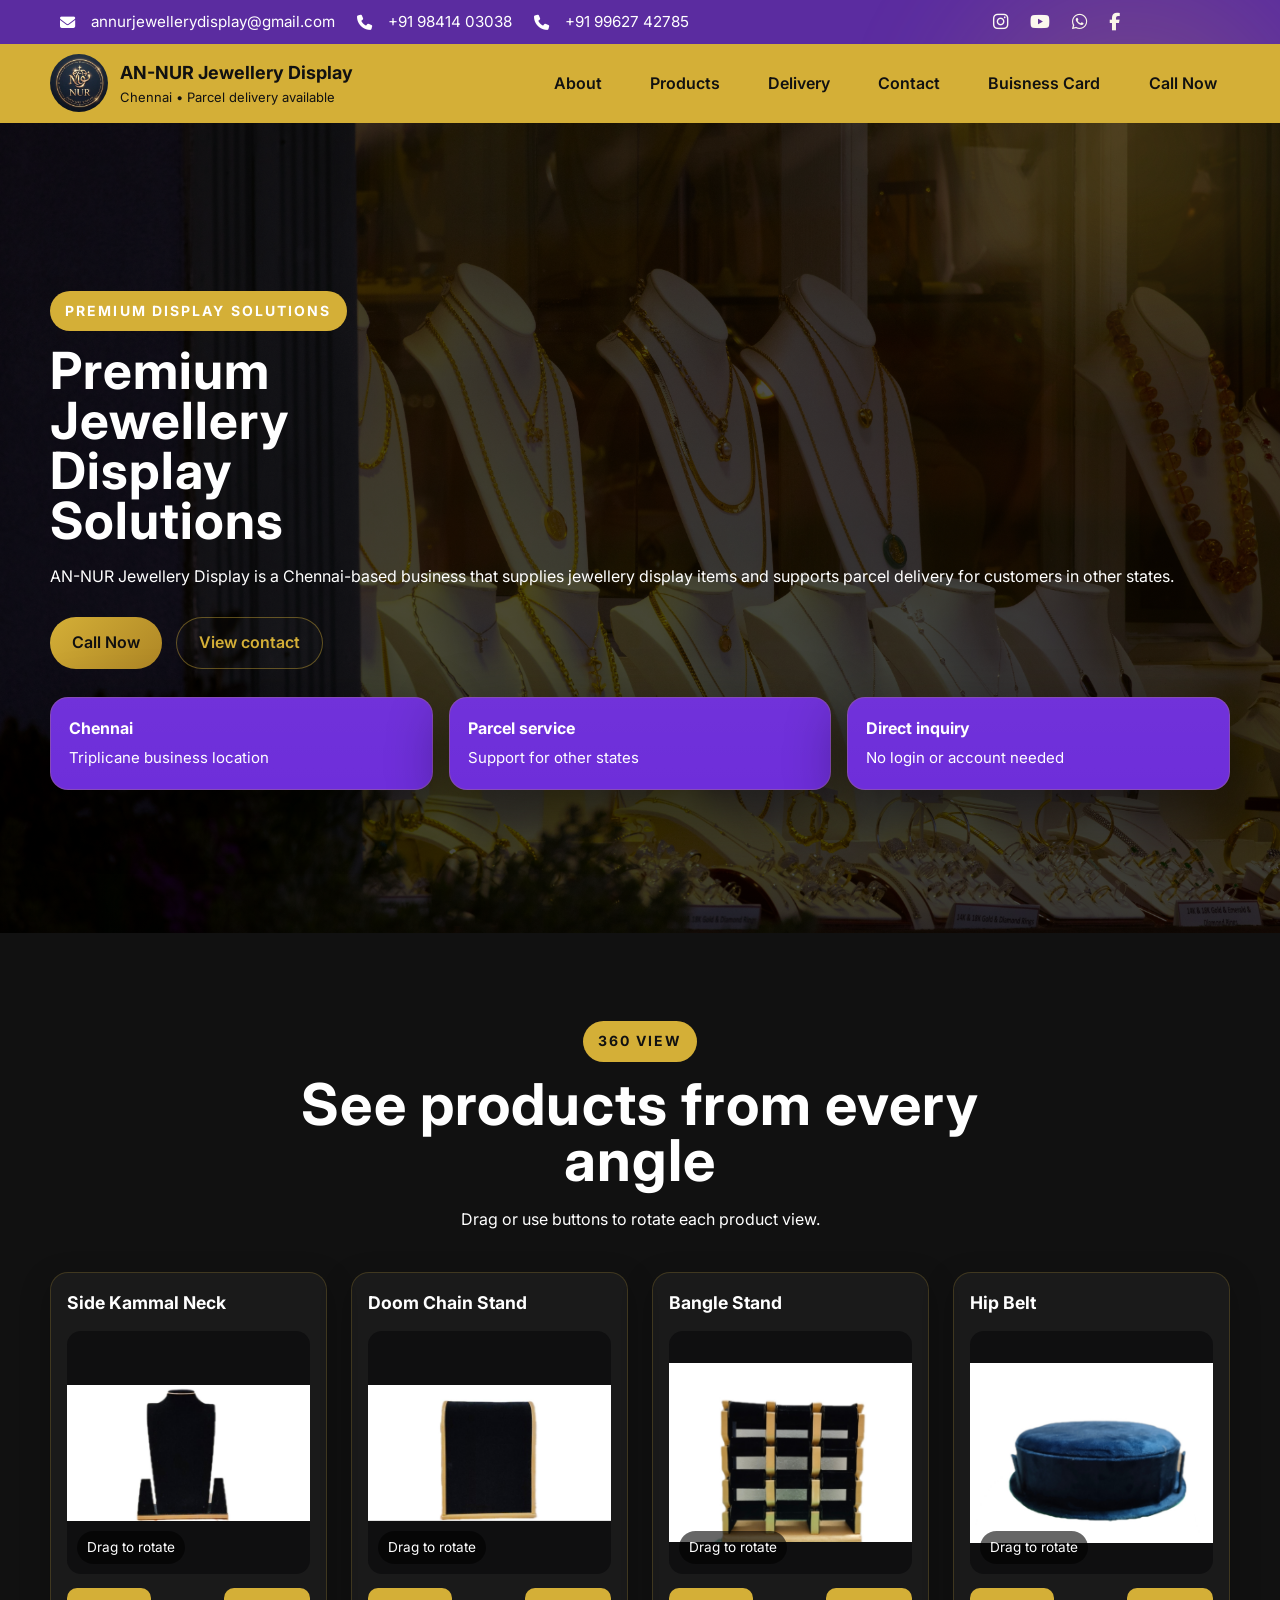
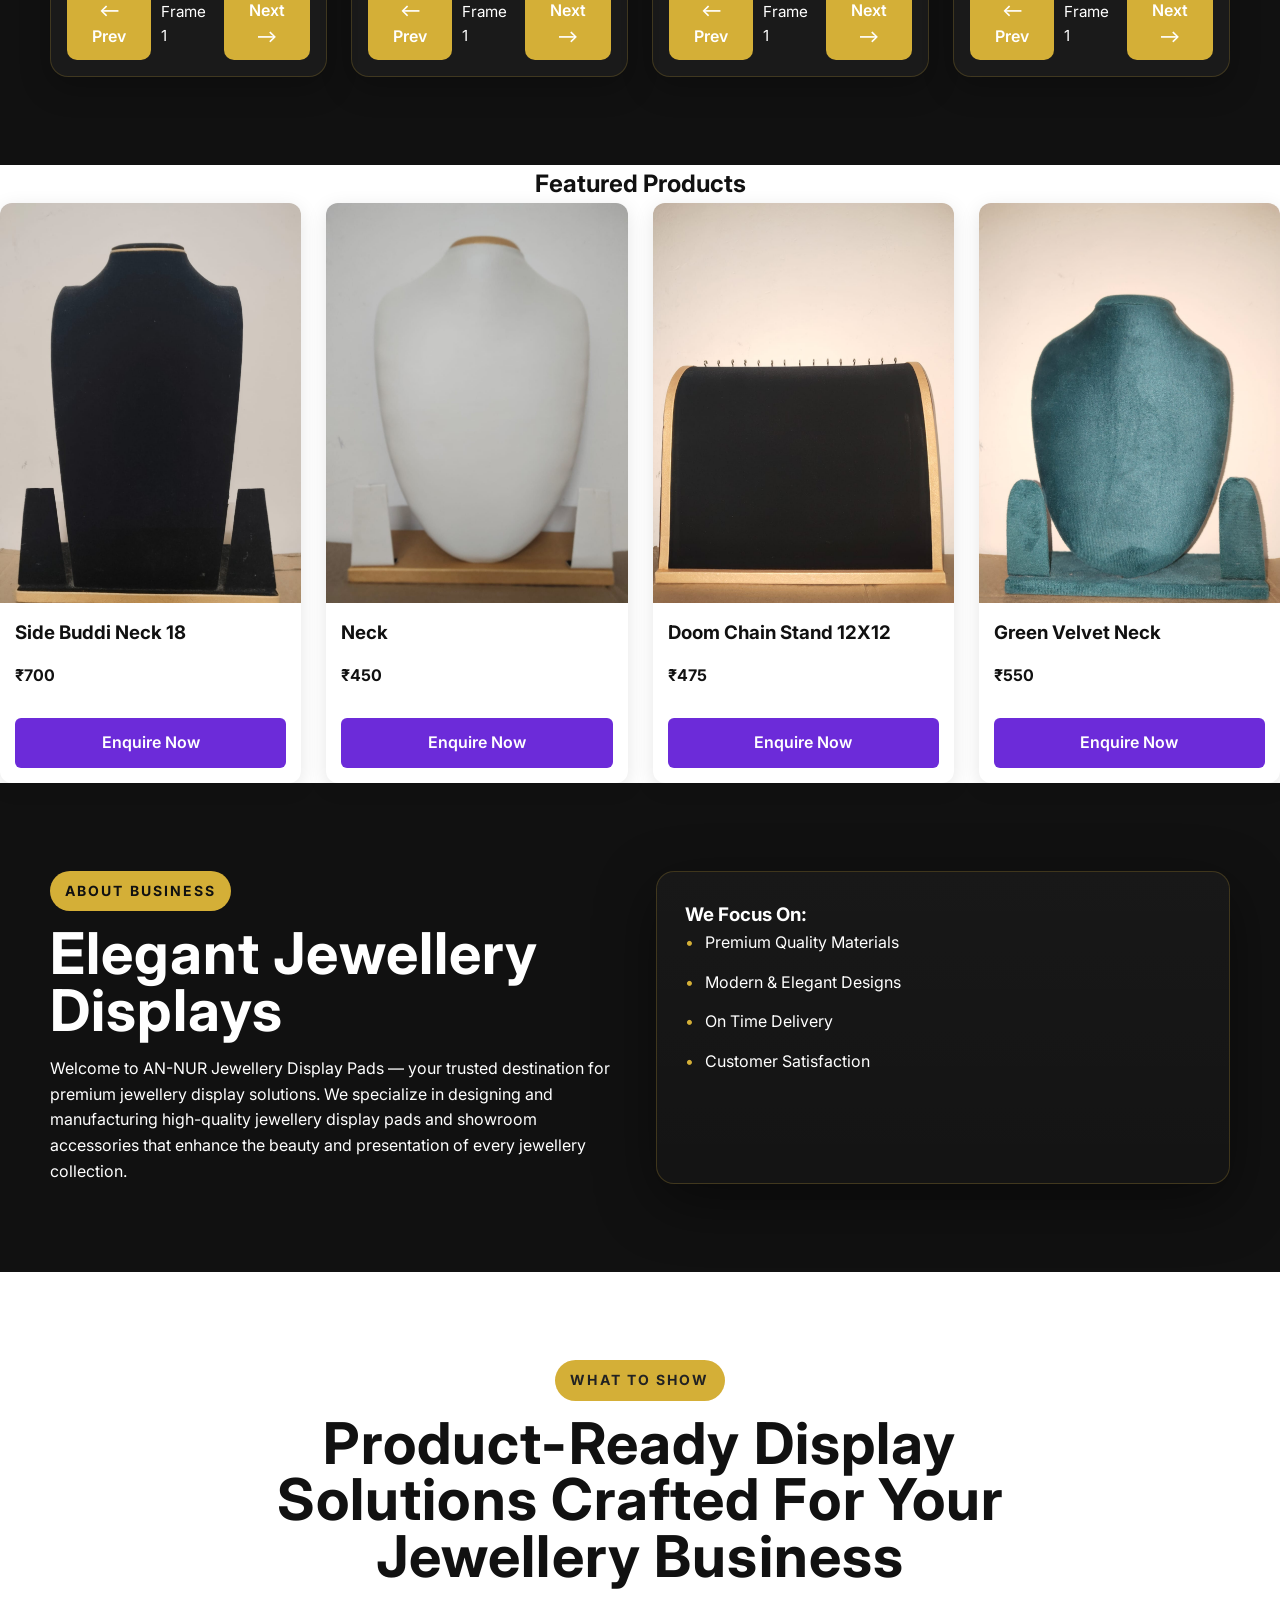
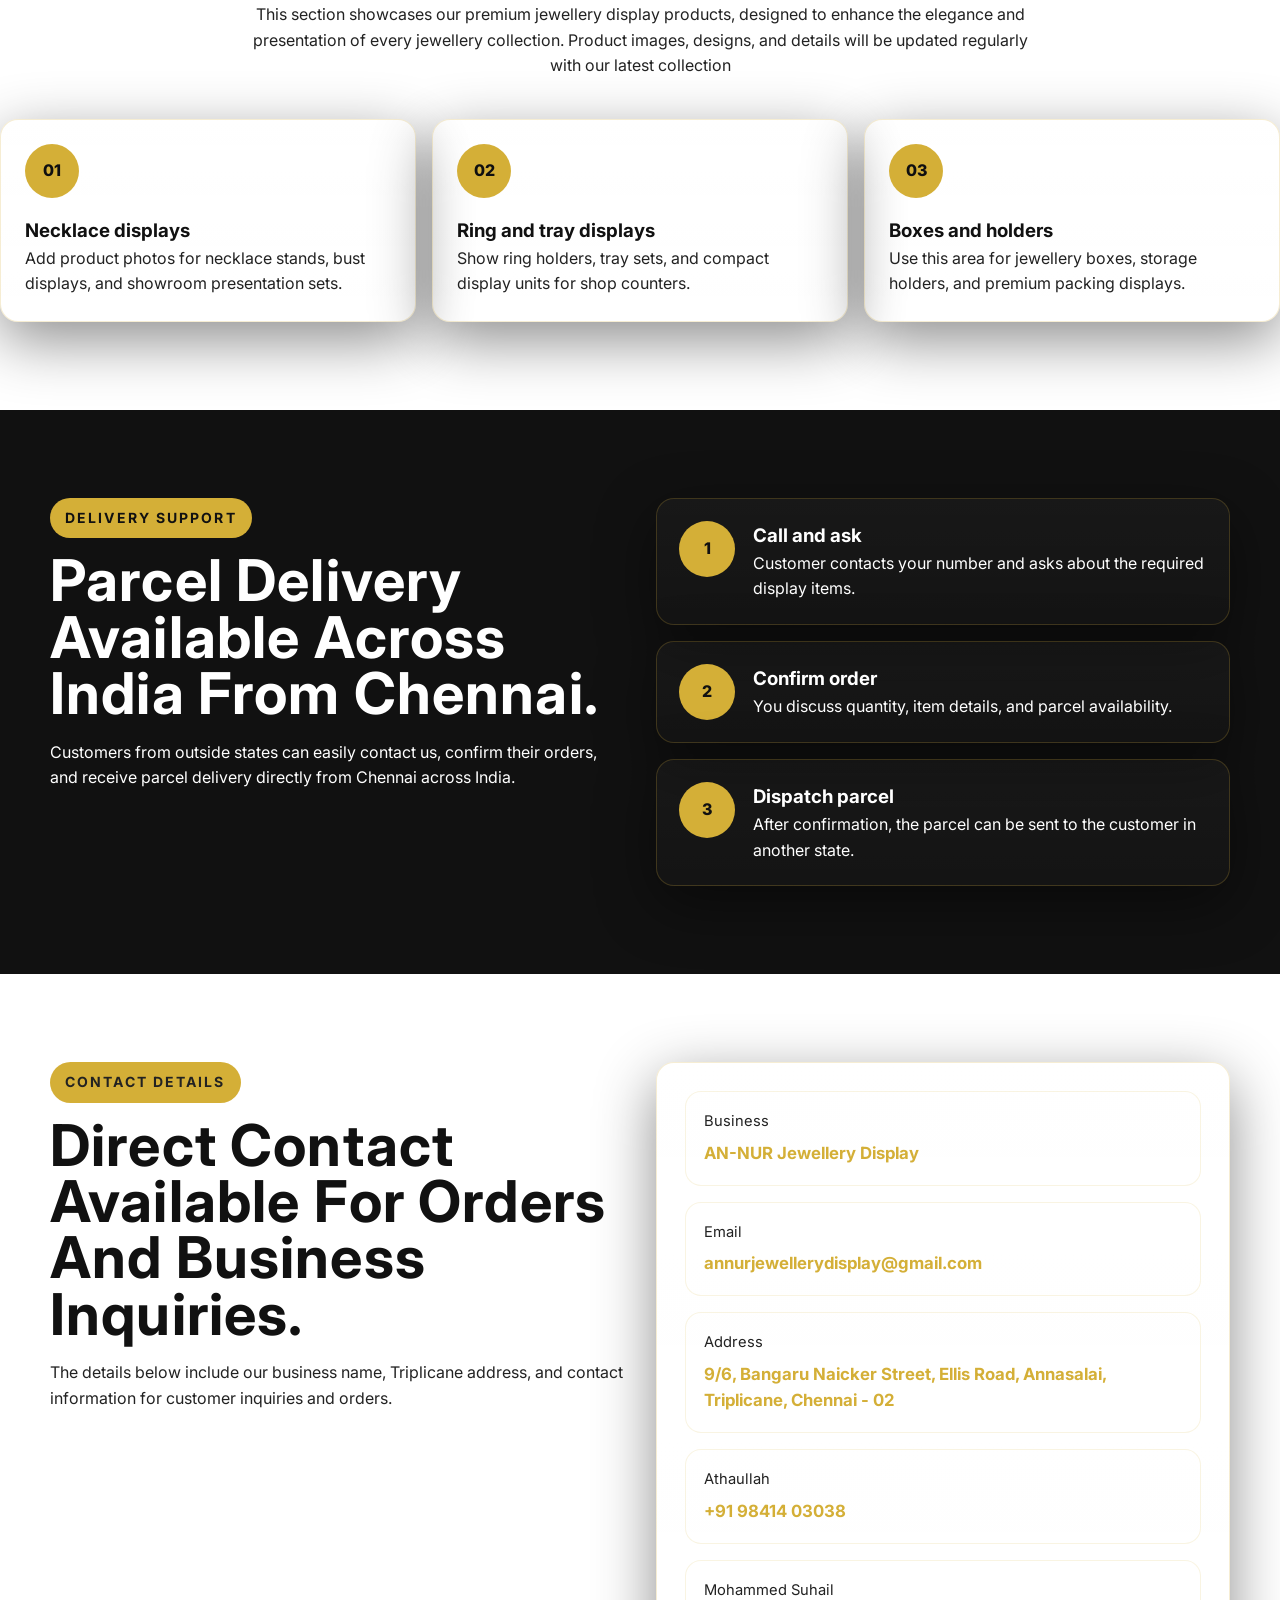
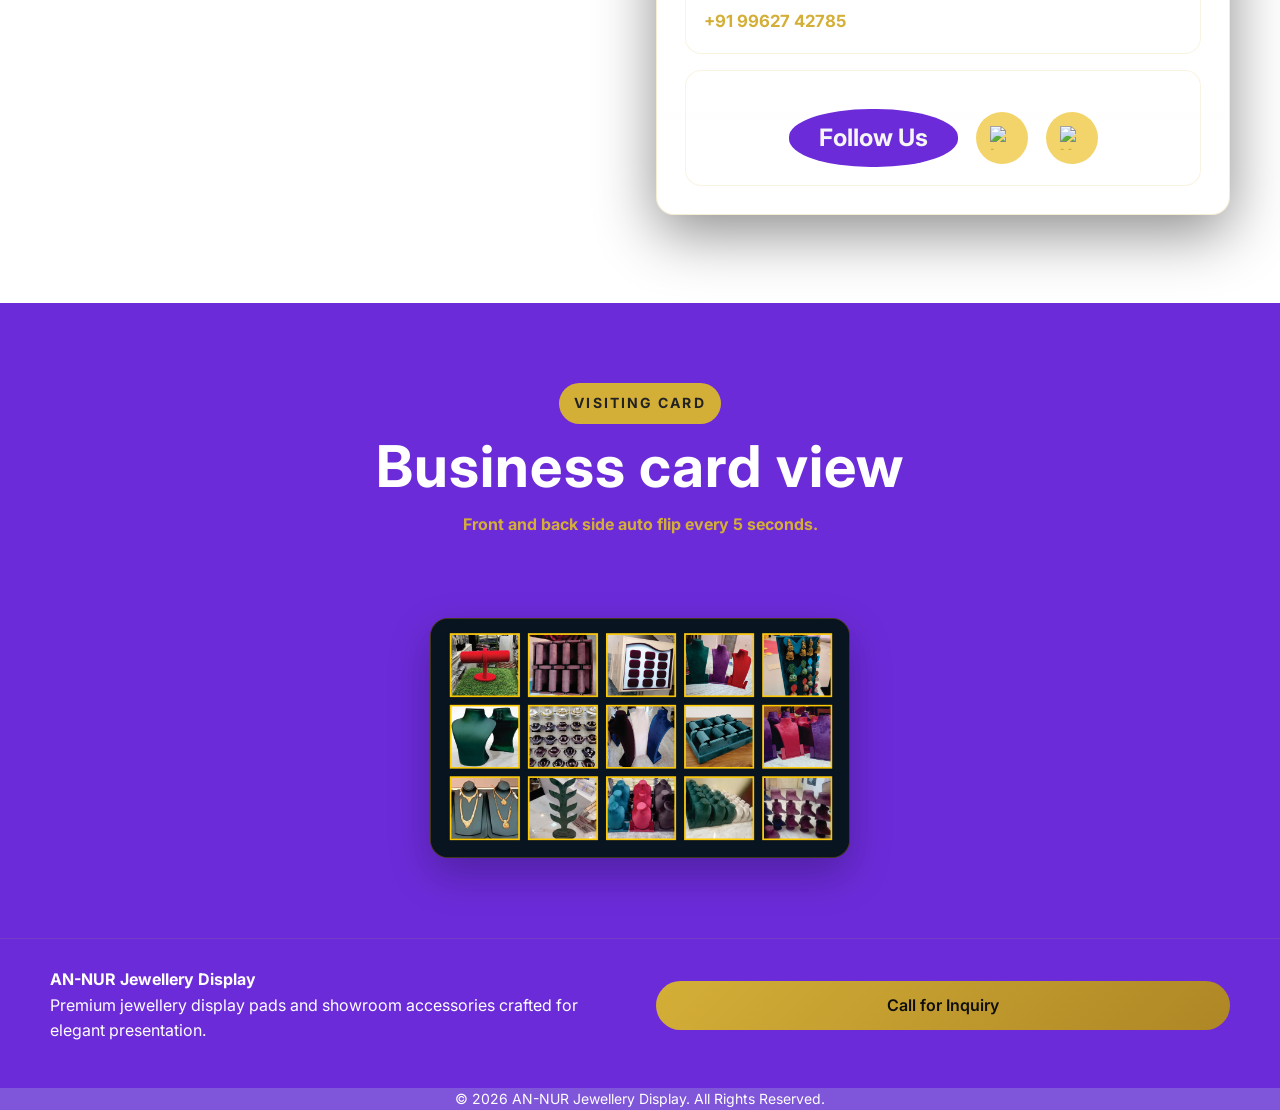
==== index.html @ 394f1a52 "Add files via upload" ====
<!DOCTYPE html>
<html lang="en">
<head>
  <meta charset="UTF-8" />
  <meta name="viewport" content="width=device-width, initial-scale=1.0" />
  <title>AN-NUR Jewellery Display | Black Gold Business Website</title>
  <meta name="description" content="AN-NUR Jewellery Display, Chennai. Jewellery display business with parcel delivery support for customers from other states." />
  <meta name="theme-color" content="#0c0c0d" />
  <link rel="preconnect" href="https://fonts.googleapis.com" />
  <link rel="preconnect" href="https://fonts.gstatic.com" crossorigin />
  <link href="https://fonts.googleapis.com/css2?family=Cormorant+Garamond:wght@500;600;700&family=Inter:wght@400;500;600;700&display=swap" rel="stylesheet" />
  <link rel="stylesheet" href="style.css" />


<link rel="stylesheet" href="https://cdnjs.cloudflare.com/ajax/libs/font-awesome/6.5.1/css/all.min.css">
<link rel="stylesheet" href="https://unpkg.com/aos@2.3.4/dist/aos.css" />
<link rel="icon" type="image/png" href="images/product360/logo.jpg">


  
</head>
<body>
<div class="top-bar">

  <div class="top-left">
    <a href="mailto:annurdisplay@gmail.com">
      <i class="fa-solid fa-envelope"></i>
annurjewellerydisplay@gmail.com    </a>
 <a href="tel:+919962742785">
      <i class="fa-solid fa-phone"></i>
      +91 98414 03038
    </a>
    <a href="tel:+919962742785">
      <i class="fa-solid fa-phone"></i>
      +91 99627 42785
    </a>
  </div>

  <div class="top-right">

    <a href="https://www.instagram.com/annurjewellerydisplay?igsh=dWh3NmxodzFobnhh">
      <i class="fa-brands fa-instagram"></i>
    </a>

    <a href="https://youtube.com/@an-nurjewellerydisplay?si=omHkD32kkJK77rcD">
      <i class="fa-brands fa-youtube"></i>
    </a>

    <a href="https://wa.me/919841403038?text=Hello%20AN-NUR%20Jewellery%20Display">
      <i class="fa-brands fa-whatsapp"></i>
    </a>

    <a href="#">
      <i class="fa-brands fa-facebook-f"></i>
    </a>

  </div>

</div>



  <a class="skip-link" href="#main-content">Skip to content</a>

  <header class="site-header">
    <div class="container nav-wrap">
      <a href="#home" class="brand" aria-label="AN-NUR Jewellery Display home">





        <div class="nav-brand">
  <img src="images/product360/logo.jpg" alt="NUR Jewellery Display logo" class="nav-logo">
  <div class="brand-text">
    <h1>AN-NUR Jewellery Display</h1>
    <p>Chennai • Parcel delivery available</p>
  </div>
</div>
        

      <button class="menu-toggle" id="menuToggle" aria-label="Open menu" aria-controls="navMenu" aria-expanded="false">
        <span></span>
        <span></span>
        <span></span>
      </button>

      <nav class="nav-menu" id="navMenu">
        <a href="#about">About</a>
        <a href="product.html">Products</a>
        <a href="#delivery">Delivery</a>
        <a href="#contact">Contact</a>
        <a href="#businessCard">Buisness Card</a>
        <a href="tel:+919962742785" class="nav-cta">Call Now</a>

      
      </nav>
    </div>
  </header>

  <main id="main-content">
    <section class="hero" id="home">
      <div class="container hero-grid">
        <div class="hero-copy reveal">
          <p class="eyebrow">Premium display solutions</p>
          <h1 style="color: #ffffffff;">Premium Jewellery Display Solutions</h1>
          <p class="hero-text" style="color: #ffffffff;">
            AN-NUR Jewellery Display is a Chennai-based business that supplies jewellery display items and supports parcel delivery for customers in other states.
          </p>
          <div class="hero-actions">
            <a href="tel:+919962742785" class="btn btn-primary">Call Now</a>
            <a href="#contact" class="btn btn-secondary">View contact</a>
          </div>
          <div class="hero-stats">
            <article>
              <strong>Chennai</strong>
              <span>Triplicane business location</span>
            </article>
            <article>
              <strong>Parcel service</strong>
              <span>Support for other states</span>
            </article>
            <article>
              <strong>Direct inquiry</strong>
              <span>No login or account needed</span>
            </article>
          </div>
        </div>








        

        <div class="hero-visual reveal">
          <div class="visual-frame">
            <div class="frame-top">
              <span>Display collection</span>
              <span class="gold-pill">Black Gold UI</span>
            </div>
            <div class="display-scene" aria-hidden="true">
              <div class="display display-left"></div>
              <div class="display display-center"></div>
              <div class="display display-right"></div>
            </div>
            <div class="frame-bottom">
              <span>Elegant store presentation</span>
              <span>Responsive website layout</span>
            </div>
          </div>
        </div>
      </div>
    </section>







    <section class="section dark-panel" id="viewer360">
  <div class="container">
    <div class="section-heading reveal centered">
      <p class="eyebrow">360 View</p>
      <h2>See products from every angle</h2>
      <p>Drag or use buttons to rotate each product view.</p>
    </div>

    <div class="viewer-grid">

      <div class="viewer-card" data-folder="product1" data-total="7">
        <h3>Side Kammal Neck</h3>
        <div class="viewer-stage">
          <img class="viewer-image" src="images/product360/product1/1.jpg" alt="360 view product 1" draggable="false">
          <div class="viewer-overlay">Drag to rotate</div>
        </div>
        <div class="viewer-controls">
          <button class="viewer-btn prev-btn" type="button">⟵ Prev</button>
          <span class="frame-label">Frame 1</span>
          <button class="viewer-btn next-btn" type="button">Next ⟶</button>
        </div>
      </div>

      <div class="viewer-card" data-folder="product2" data-total="7">
        <h3>Doom Chain Stand</h3>
        <div class="viewer-stage">
          <img class="viewer-image" src="images/product360/product2/1.jpg" alt="360 view product 2" draggable="false">
          <div class="viewer-overlay">Drag to rotate</div>
        </div>
        <div class="viewer-controls">
          <button class="viewer-btn prev-btn" type="button">⟵ Prev</button>
          <span class="frame-label">Frame 1</span>
          <button class="viewer-btn next-btn" type="button">Next ⟶</button>
        </div>
      </div>

      <div class="viewer-card" data-folder="product3" data-total="7">
        <h3>Bangle Stand</h3>
        <div class="viewer-stage">
          <img class="viewer-image" src="images/product360/product3/1.jpg" alt="360 view product 3" draggable="false">
          <div class="viewer-overlay">Drag to rotate</div>
        </div>
        <div class="viewer-controls">
          <button class="viewer-btn prev-btn" type="button">⟵ Prev</button>
          <span class="frame-label">Frame 1</span>
          <button class="viewer-btn next-btn" type="button">Next ⟶</button>
        </div>
      </div>

      <div class="viewer-card" data-folder="product4" data-total="7">
        <h3>Hip Belt</h3>
        <div class="viewer-stage">
          <img class="viewer-image" src="images/product360/product4/1.jpg" alt="360 view product 4" draggable="false">
          <div class="viewer-overlay">Drag to rotate</div>
        </div>
        <div class="viewer-controls">
          <button class="viewer-btn prev-btn" type="button">⟵ Prev</button>
          <span class="frame-label">Frame 1</span>
          <button class="viewer-btn next-btn" type="button">Next ⟶</button>
        </div>
      </div>

      



    </div>
  </div>
</section>



      
    </div>
  </div>
</section>










  <!-- Products -->
  <section class="products" id="products">
    <h1>Featured Products</h1>

    <div class="product-grid">

      <div class="product-card">
        <img src="images/product360/10.jpeg" alt="">
        <h3>Side Buddi Neck 18</h3>
       <p>₹700</p>
        <button onclick="enquire('Round Base Neck')">Enquire Now</button>
 


      </div>

      <div class="product-card">
        <img src="images/product360/11.jpeg" alt="">
        <h3>Neck</h3>
        <p>₹450</p>
        <button onclick="enquire('Neck')">Enquire Now</button>
      </div>

      <div class="product-card">
        <img src="images/product360/12.jpeg" alt="">
        <h3>Doom Chain Stand 12X12</h3>
        <p>₹475</p>
        <button onclick="enquire('Chain Stand')">Enquire Now</button>
      </div>

      <div class="product-card">
        <img src="images/product360/8.jpeg" alt="">
        <h3>Green Velvet Neck</h3>
        <p>₹550</p>
        <button onclick="enquire('Green Velvet Neck')">Enquire Now</button>
      </div>

    </div>
  </section>













    <section class="section dark-panel" id="about">
      <div class="container two-column">
        <div class="section-heading reveal">
          <p class="eyebrow" style="color: whitesmoke;">About business</p>
          <h2>Elegant Jewellery Displays</h2>
          <p style="color: whitesmoke;">
           Welcome to AN-NUR Jewellery Display Pads — your trusted destination for premium jewellery display solutions. We specialize in designing and manufacturing high-quality jewellery display pads and showroom accessories that enhance the beauty and presentation of every jewellery collection.
          </p>
        </div>
        <div class="info-card reveal">
          <h3>We Focus On:</h3>
          <ul class="feature-list">
            <li>Premium Quality Materials</li>
            <li>Modern & Elegant Designs</li>
            <li>On Time Delivery</li>
            <li>Customer Satisfaction</li>
          </ul>
        </div>
      </div>
    </section>

    <section class="section" id="products"  data-aos="fade-up" data-aos-delay="100"  data-aos="zoom-in>
      <div class="container">
        <div class="section-heading centered reveal">
          <p class="eyebrow">What to show</p>
          <h2>Product-Ready Display Solutions Crafted For Your Jewellery Business</h2>
          <p>
            This section showcases our premium jewellery display products, designed to enhance the elegance and presentation of every jewellery collection. Product images, designs, and details will be updated regularly with our latest collection
          </p>
        </div>

        <div class="card-grid">
          <article class="feature-card reveal">
            <div class="card-icon">01</div>
            <h3>Necklace displays</h3>
            <p>Add product photos for necklace stands, bust displays, and showroom presentation sets.</p>
          </article>
          <article class="feature-card reveal">
            <div class="card-icon">02</div>
            <h3>Ring and tray displays</h3>
            <p>Show ring holders, tray sets, and compact display units for shop counters.</p>
          </article>
          <article class="feature-card reveal">
            <div class="card-icon">03</div>
            <h3>Boxes and holders</h3>
            <p>Use this area for jewellery boxes, storage holders, and premium packing displays.</p>
          </article>
        </div>
      </div>
    </section>

    <section class="section dark-panel" id="delivery">
      <div class="container two-column delivery-layout">
        <div class="section-heading reveal">
          <p class="eyebrow">Delivery support</p>
          <h2>Parcel Delivery Available Across India From Chennai.</h2>
          <p>
            Customers from outside states can easily contact us, confirm their orders, and receive parcel delivery directly from Chennai across India.
          </p>
        </div>

        <div class="steps reveal">
          <article class="step-card">
            <span>1</span>
            <div>
              <h3>Call and ask</h3>
              <p>Customer contacts your number and asks about the required display items.</p>
            </div>
          </article>
          <article class="step-card">
            <span>2</span>
            <div>
              <h3>Confirm order</h3>
              <p>You discuss quantity, item details, and parcel availability.</p>
            </div>
          </article>
          <article class="step-card">
            <span>3</span>
            <div>
              <h3>Dispatch parcel</h3>
              <p>After confirmation, the parcel can be sent to the customer in another state.</p>
            </div>
          </article>
        </div>
      </div>
    </section>

    <section class="section" id="contact">
      <div class="container contact-grid">
        <div class="section-heading reveal">
          <p class="eyebrow">Contact details</p>
          <h2>Direct Contact Available For Orders And Business Inquiries.</h2>
          <p>
            The details below include our business name, Triplicane address, and contact information for customer inquiries and orders.
          </p>
        </div>

        <div class="contact-panel reveal">
          <div class="contact-item">
            <span>Business</span>
            <strong>AN-NUR Jewellery Display</strong>
          </div>

          <div class="contact-item">
            <span>Email</span>
            <strong>annurjewellerydisplay@gmail.com</strong>
          </div>

          <div class="contact-item">
            <span>Address</span>
            <strong>9/6, Bangaru Naicker Street, Ellis Road, Annasalai, Triplicane, Chennai - 02</strong>
          </div>
            <div class="contact-item">
            <span>Athaullah</span>
            <a href="tel:+919841403038">+91 98414 03038</a>
          </div>
          <div class="contact-item">
            <span>Mohammed Suhail</span>
            <a href="tel:+919962742785">+91 99627 42785</a>
          </div>
         <div class="contact-item">
          <div class="social-links">
            <h2 >Follow Us</h2>

  <a href="https://www.instagram.com/annurjewellerydisplay?igsh=dWh3NmxodzFobnhh" target="_blank" rel="noopener noreferrer" aria-label="Instagram">
    <img src="https://cdn.simpleicons.org/instagram" alt="Instagram logo">
  </a>

  <a href="https://youtube.com/@an-nurjewellerydisplay?si=omHkD32kkJK77rcD" target="_blank" rel="noopener noreferrer" aria-label="YouTube">
    <img src="https://cdn.simpleicons.org/youtube" alt="YouTube logo">
  </a>
</div>
</div>
        
        </div>






       
      </div>
    </section>


<section class="visiting-card-section">
  <div class="container">
    <div class="section-heading centered">
      <p class="eyebrow">Visiting Card</p>
      <h2>Business card view</h2>
      <p style="color: #d4af37; font-weight: bold;">Front and back side auto flip every 5 seconds.</p>
    </div>

    <div class="card-flip-wrap">
      <div class="business-card" id="businessCard">
        <div class="card-face card-front">
          <img src="images/visting-card/front.jpg" alt="Visiting card front">
        </div>
        <div class="card-face card-back">
          <img src="images/visting-card/back.jpg" alt="Visiting card back">
        </div>
      </div>
    </div>
  </div>
</section>














<style>
  .category-grid,
.product-grid {
  display: grid;
  grid-template-columns: repeat(auto-fit, minmax(250px, 1fr));
  gap: 25px;
}

.card,
.product-card {
  background: white;
  border-radius: 12px;
  overflow: hidden;
  box-shadow: 0 5px 20px rgba(0,0,0,0.1);
  transition: 0.3s;
}

.card:hover,
.product-card:hover {
  transform: translateY(-5px);
}

.card img,
.product-card img {
  width: 100%;
  height: 400px;
  object-fit: cover;
}

.card h3,
.product-card h3 {
  padding: 15px;
  color: #111111;
}

.product-card p {
  padding: 0 15px 15px;
  color: #111111;
  font-weight: bolder;
}

.product-card button {
  margin: 15px;
  padding: 12px;
  width: calc(100% - 30px);
  border: none;
  background: #6C2BD9;
  font-weight: 600;
  border-radius: 6px;
  cursor: pointer;
  color: #ffffff;
}

.about {
  display: grid;
  grid-template-columns: 1fr 1fr;
  gap: 50px;
  align-items: center;
}

.about img {
  width: 100%;
  border-radius: 12px;
}

.about-content p {
  margin: 20px 0;
  line-height: 1.8;
}

.features {
  background: #111;
  color: white;
  display: grid;
  grid-template-columns: repeat(auto-fit, minmax(220px, 1fr));
  gap: 20px;
}

.feature-box {
  text-align: center;
  padding: 30px;
}

.feature-box h3 {
  color: gold;
  margin-bottom: 15px;
}
</style>















  </main>

  <footer class="site-footer">
    <div class="container footer-wrap">
      <div class="text">
        <strong>AN-NUR Jewellery Display</strong>
        <p>  Premium jewellery display pads and showroom accessories
        crafted for elegant presentation.</p>
      </div>
      <a href="tel:+919962742785" class="btn btn-primary">Call for Inquiry</a>
    </div>
  </footer>



  



    <div class="footer-bottom">
    <p>© 2026 AN-NUR Jewellery Display. All Rights Reserved.</p>
  </div>


  


  <script>
  function enquire(productName) {
    const phoneNumber = "9841403038"; // Replace with your WhatsApp number

    const message =
      `Hello AN-NUR Jewellery Display, I want to enquire about ${productName}`;

    const whatsappURL =
      `https://wa.me/${phoneNumber}?text=${encodeURIComponent(message)}`;

    window.open(whatsappURL, "_blank");
  }
</script>


  

  <script src="script.js"></script>

  
<script src="https://unpkg.com/aos@2.3.4/dist/aos.js"></script>
<script>
  AOS.init({
    duration: 1000,
    once: true
  });
</script>
</body>
</html>
---- style.css ----
:root {
 
  --bg: #ffffff;
  --bg-soft: #f8f8f8;
  --panel: #111111;
  --panel-2: #1a1a1a;
  --gold: #d4af37;
  --gold-soft: #d4af37;
  --text: #111111;
  --muted: #222222;
  --border: rgba(212, 175, 55, 0.22);
  --border-strong: rgba(212, 175, 55, 0.42);
  --shadow: 0 18px 60px rgba(0, 0, 0, 0.45);
  --radius-sm: 12px;
  --radius-md: 18px;
  --radius-lg: 28px;
  --container: 1180px;
  --transition: 0.3s ease;
}

* {
  box-sizing: border-box;
  margin: 0;
  padding: 0;
}

html {
  scroll-behavior: smooth;
}

body {
  background: var(--bg);
  color: var(--text);
  font-family: 'Inter', sans-serif;
  line-height: 1.6;
}

.product-card {
  transition: 0.4s ease;
}

.product-card:hover {
  transform: translateY(-8px);
}

.top-bar {
  background: #5b2ca0;
  color: white;

  padding: 12px 20px;

  display: flex;
  justify-content: space-between;
  align-items: center;
  gap: 20px;

  flex-wrap: wrap;
}

.top-left,
.top-right {
  display: flex;
  align-items: center;
  gap: 18px;

  flex-wrap: wrap;
}

.top-left a,
.top-right a {
  color: white;
  text-decoration: none;

  display: flex;
  align-items: center;
  gap: 8px;

  font-size: 0.95rem;
}

.top-right i {
  font-size: 1.1rem;
}

/* MOBILE */
@media (max-width: 768px) {

  .top-bar {
    flex-direction: column;
    align-items: center;
    text-align: center;

    padding: 14px 16px;
  }

  .top-left,
  .top-right {
    justify-content: center;
  }

  .top-left a {
    font-size: 0.9rem;
  }

}





.top-bar {
  background: #5b2ca0;
  color: white;

  display: flex;
  justify-content: space-between;
  align-items: center;

  padding: 10px 60px;

  font-family: 'Inter', sans-serif;
}

.top-left,
.top-right {
  display: flex;
  align-items: center;
  gap: 22px;
  margin-right: 100px;
}

.top-bar a {
  color: white;
  text-decoration: none;

  transition: 0.3s ease;
}

.top-bar a:hover {
  color: #d4af37;
}

.top-right i {
  font-size: 1.1rem;
}

.top-left i {
  margin-right: 8px;
}

.menu-toggle {
  width: 52px;
  height: 52px;

  border: none;
  border-radius: 14px;

  background: #111111;
  color: #d4af37;

  display: flex;
  align-items: center;
  justify-content: center;

  cursor: pointer;

  transition: 0.3s ease;
}

.menu-toggle i {
  font-size: 1.4rem;
}

.menu-toggle:hover {
  background: #1d1d1d;
  transform: scale(1.05);
}



@media (max-width: 768px) {

  .nav-wrap {
    display: flex;
    justify-content: space-between;
    align-items: center;
  }

  .nav-links {
    display: none;
  }

  .menu-toggle {
    display: flex;
  }
}







.hero-visual {
  display: none !important;
}

.hero-grid {
  grid-template-columns: 1fr !important;
}

.hero {
  height: 90vh;
  background: linear-gradient(rgba(0,0,0,0.7), rgba(0,0,0,0.7)),
  url('images/product360/xiangkun-zhu-G-8xZTir9jA-unsplash.jpg');
  background-size: cover;
  background-position: center;
  display: flex;
  align-items: center;
  padding: 88px 0  64px;
}


.hero-copy reveal h1 {
  color: #ffffff;
}




/* Optional luxury glow */
.hero::before {
  content: "";
  position: absolute;
  top: -100px;
  right: -100px;
  width: 500px;
  height: 500px;

  background: radial-gradient(
    circle,
    rgba(212, 175, 55, 0.25),
    transparent 70%
  );

  filter: blur(40px);
  pointer-events: none;
}




.nav-brand {
  display: flex;
  align-items: center;
  gap: 12px;
}

.nav-logo {
  width: 58px;
  height: 58px;
  object-fit: cover;
  border-radius: 50%;
}

.brand-text h1 {
  font-size: 18px;
  margin: 0;
}

.brand-text p {
  font-size: 13px;
  margin: 0;
}




.visiting-card-section {
  padding: 80px 0;
  background: #6C2BD9;
}

.visiting-card-section .container {
  display: flex;
  flex-direction: column;
  align-items: center;
  justify-content: center;
}

.visiting-card-section .section-heading {
  text-align: center;
  margin-inline: auto;
  width: 100%;
}

.card-flip-wrap {
  width: min(100%, 500px);
  margin: 40px auto 0;
  display: flex;
  justify-content: center;
  align-items: center;
  perspective: 1400px;
}

.business-card {
  position: relative;
  width: 420px;
  max-width: 100%;
  margin: 0 auto;
  aspect-ratio: 1.75 / 1;
  transform-style: preserve-3d;
  transition: transform 1s ease-in-out;
}

.business-card.is-flipped {
  transform: rotateY(180deg);
}

.card-face {
  position: absolute;
  inset: 0;
  border-radius: 18px;
  overflow: hidden;
  backface-visibility: hidden;
  -webkit-backface-visibility: hidden;
  box-shadow: 0 16px 40px rgba(0, 0, 0, 0.25);
  border: 1px solid rgba(212, 175, 55, 0.25);
  background: #111;
}

.card-face img {
  width: 100%;
  height: 100%;
  object-fit: cover;
  display: block;
}

.card-back {
  transform: rotateY(180deg);
}











/* FIX TEXT VISIBILITY */

.dark-panel * {
  color: white !important;
}

.dark-panel .eyebrow,
.dark-panel .card-icon,
.dark-panel .step-card span {
  color: #111 !important;
}

.nav-menu a {
  color: #000 !important;
}

.nav-menu a:hover {
  color: #111111 !important;
}


a {
  color: inherit;
  text-decoration: none;
}

img,
svg {
  display: block;
  max-width: 100%;
}

button {
  font: inherit;
  background: none;
  border: none;
  cursor: pointer;
}

.skip-link {
  position: absolute;
  top: -48px;
  left: 16px;
  background: var(--gold);
  color: #111;
  padding: 10px 14px;
  border-radius: 10px;
  z-index: 999;
}

.skip-link:focus {
  top: 16px;
}

.container {
  width: min(calc(100% - 32px), var(--container));
  margin-inline: auto;
}

.site-header {
  position: sticky;
  top: 0;
  z-index: 100;
  backdrop-filter: blur(14px);
  background : #d4af37;
  border-bottom: 1px solid rgba(212, 175, 55, 0.12);
}

.nav-wrap {
  min-height: 78px;
  display: flex;
  align-items: center;
  justify-content: space-between;
  gap: 20px;
}

.brand {
  display: flex;
  align-items: center;
  gap: 14px;
  min-width: 0;
}

.brand-icon {
  width: 52px;
  height: 52px;
  border-radius: 16px;
  display: grid;
  place-items: center;
  background:#ffffff !important;
  color: #111111;
  border: 1px solid rgba(0, 0, 0, 0.2) !important;
  box-shadow: var(--shadow);
}

.brand-copy strong {
  display: block;
  font-size: 0.98rem;
  color: #111111;
}

.brand-copy small {
  display: block;
  color: #111111;
  font-size: 0.82rem;
}

.nav-menu {
  display: flex;
  align-items: center;
  gap: 24px;
}

.nav-menu a {
  color: #111111 !important;
  font-weight: 600;
  transition: 0.3 ease;
}

.nav-menu a:hover,
.nav-menu a.active {
 color: #111111 !important;
 opacity: 0.7;
}

.nav-cta {
  padding: 11px 18px;
  border-radius: 999px;
  border: 1px solid  #111111 !important;
  color: #111111 !important;
  border-color: #d4af37 !important;
}

.menu-toggle {
  display: none;
  width: 46px;
  height: 46px;
  align-items: center;
  justify-content: center;
  flex-direction: column;
  gap: 5px;
  border-radius: 10px;
  background: #111111;
  cursor: pointer;
}

.menu-toggle span {
  width: 22px;
  height: 2px;
  background: #d4af37;
  border-radius: 999px;
}
.nav-menu a {
  color: #111111 !important;
  font-weight: 600;
  transition: all 0.3s ease;
  padding: 8px 12px;
  border-radius: 8px;
}

.nav-menu a:hover {
  color: #7c3aed !important;
  background: rgba(124, 58, 237, 0.10);
}

.nav-menu a.active {
  color: #7c3aed !important;
  background: rgba(124, 58, 237, 0.14);
}


@media (max-width: 980px) {
  .nav-menu a {
    width: 100%;
    color: #ffffff !important;
  }

  .nav-menu a:hover {
    color: #c4b5fd !important;
    background: rgba(124, 58, 237, 0.18);
  }
}

@media (max-width: 980px) {
  .menu-toggle {
    display: flex;
  }

  .nav-wrap {
    position: relative;
  }

  .nav-menu {
    position: absolute;
    top: 78px;
    right: 16px;
    left: 16px;
    display: none;
    flex-direction: column;
    align-items: flex-start;
    gap: 14px;
    padding: 18px;
    background: #111111;
    border: 1px solid rgba(212, 175, 55, 0.2);
    border-radius: 16px;
    z-index: 200;
  }

  .nav-menu.open {
    display: flex;
  }

  .nav-menu a {
    color: #ffffff !important;
    width: 100%;
  }

  .nav-cta {
    width: 100%;
    text-align: center;
    border: 1px solid #d4af37 !important;
    color: #d4af37 !important;
  }
}

.hero {
  padding: 88px 0 64px;
}


.hero-grid,
.two-column,
.contact-grid,
.footer-wrap {
  display: grid;
  gap: 32px;
}

.hero-grid,
.two-column,
.contact-grid,
.footer-wrap {
  grid-template-columns: repeat(2, minmax(0, 1fr));
}

.hero-copy h1,
.section-heading h2 {
  font-family: 'Cormorant Garamond',;
  line-height: 0.98;
  letter-spacing: 0.02em;
}

.hero-copy h1 {
  font-size: clamp(1.5rem, 4.0vw, 4.0rem);
  max-width: 10ch;
  margin: 14px 0 18px;
}

.hero-text,
.section-heading p,
.feature-card p,
.step-card p,
.contact-item span,
.site-footer p,
.info-card li {
  color: var(--muted);
}



.eyebrow {
  display: inline-flex;
  align-items: center;
  color: whitesmoke;
  gap: 8px;
  padding: 8px 14px;
  border: 1px solid var(--border);
  border-radius: 999px;
  color:  #ffffff;
  font-weight: bolder;
  background:#d4af37;
  font-size: 14px;
  text-transform: uppercase;
  letter-spacing: 0.15em;
}


.feature-list li{
  color: whitesmoke;
}



.hero-actions {
  display: flex;
  flex-wrap: wrap;
  gap: 14px;
  margin: 28px 0;
}

.btn {
  min-height: 48px;
  display: inline-flex;
  align-items: center;
  justify-content: center;
  padding: 12px 22px;
  border-radius: 999px;
  transition: var(--transition);
  font-weight: 600;
}

.btn-primary {
  background: linear-gradient(135deg, var(--gold), #ae8625);
  color: #0f0f10;
}

.btn-primary:hover {
  transform: translateY(-2px);
  box-shadow: 0 14px 30px rgba(212, 175, 55, 0.2);
}

.btn-secondary {
  border: 1px solid var(--border-strong);
  color: var(--gold-soft);
  background: rgba(255, 255, 255, 0.02);
}

.hero-stats,
.card-grid {
  display: grid;
  grid-template-columns: repeat(3, minmax(0, 1fr));
  gap: 16px;
}

.hero-stats article,
.feature-card,
.info-card,
.step-card,
.contact-panel {
  background: linear-gradient(180deg, rgba(255,255,255,0.03), rgba(255,255,255,0.015));
  border: 1px solid var(--border);
  border-radius: var(--radius-md);
  box-shadow: var(--shadow);
}

.hero-stats article {
  padding: 18px;
  background-color: #6C2BD9;
}

.hero-stats strong {
  display: block;
  color: #ffffff;
  margin-bottom: 4px;
}

.hero-stats span {
  color: #ffffff;
  font-size: 0.94rem;
}

.hero-visual {
  display: flex;
  align-items: center;
}

.categories h1 {
    text-align: center;

}
.products h1{
    text-align: center;

    
}










.visual-frame {
  width: 100%;
  background: linear-gradient(180deg, rgba(212,175,55,0.08), rgba(255,255,255,0.02));
  border: 1px solid var(--border-strong);
  border-radius: var(--radius-lg);
  padding: 24px;
  box-shadow: var(--shadow);
}

.frame-top,
.frame-bottom {
  display: flex;
  justify-content: space-between;
  gap: 12px;
  color: var(--muted);
  font-size: 0.92rem;
}

.gold-pill {
  color: #101010;
  background: linear-gradient(135deg, var(--gold-soft), var(--gold));
  padding: 6px 12px;
  border-radius: 999px;
  font-weight: 700;
}

.display-scene {
  min-height: 420px;
  margin: 20px 0;
  display: grid;
  grid-template-columns: repeat(3, 1fr);
  gap: 18px;
  align-items: end;
  padding: 20px;
  border-radius: 22px;
  border: 1px solid rgba(212, 175, 55, 0.14);
  background:
    radial-gradient(circle at 20% 20%, rgba(212, 175, 55, 0.15), transparent 30%),
    radial-gradient(circle at 80% 10%, rgba(212, 175, 55, 0.09), transparent 24%),
    linear-gradient(180deg, #141416, #0c0c0d);
}

.display {
  position: relative;
  border-radius: 28px 28px 16px 16px;
  background: linear-gradient(180deg, #2b2b30, #070708);
  border: 1px solid rgba(212, 175, 55, 0.18);
}

.display::after {
  content: "";
  position: absolute;
  left: 14px;
  right: 14px;
  bottom: -18px;
  height: 14px;
  border-radius: 999px;
  background: linear-gradient(180deg, #c39b2a, #7f6217);
}

.display-left { height: 210px; }
.display-center { height: 300px; }
.display-right { height: 180px; }

.section {
  padding: 88px 0;
}

.dark-panel {
 background: #111111;
  color: #ffffff;
}

.section-heading h2 {
  font-size: clamp(2rem, 5vw, 3.6rem);
  margin: 14px 0 18px;
}

.centered {
  text-align: center;
  max-width: 780px;
  margin: 0 auto 40px;
}

.info-card,
.contact-panel {
  padding: 28px;
}

.info-card h3,
.feature-card h3,
.step-card h3 {
  color: #111111;
 
}

.feature-list {
  list-style: none;
  display: grid;
  gap: 14px;
}

.feature-list li {
  padding-left: 20px;
  position: relative;
}

.feature-list li::before {
  content: "•";
  position: absolute;
  left: 0;
  color: var(--gold);
}

.feature-card {
  padding: 24px;
}

.card-icon {
  width: 54px;
  height: 54px;
  border-radius: 50%;
  display: grid;
  place-items: center;
  margin-bottom: 18px;
  color: #0f0f10;
  background: linear-gradient(135deg, var(--gold-soft), var(--gold));
  font-weight: 800;
}

.delivery-layout {
  align-items: start;
}

.steps {
  display: grid;
  gap: 16px;
}

.step-card {
  display: grid;
  grid-template-columns: 56px 1fr;
  gap: 18px;
  padding: 22px;
}

.step-card span {
  width: 56px;
  height: 56px;
  border-radius: 50%;
  display: grid;
  place-items: center;
  font-weight: 800;
  color: #101010;
  background: linear-gradient(135deg, var(--gold-soft), var(--gold));
}

.contact-panel {
  display: grid;
  gap: 16px;
}

.contact-item {
  padding: 18px;
  border-radius: 16px;
  border: 1px solid rgba(212, 175, 55, 0.14);
  background: rgba(255, 255, 255, 0.02);
}

.contact-item span {
  display: block;
  margin-bottom: 6px;
  font-size: 0.92rem;
}

.contact-item strong,
.contact-item a {
  color:#d4af37;
  font-size: 1.05rem;
  font-weight: 700;
}

.site-footer {
  border-top: 1px solid rgba(212, 175, 55, 0.12);
  padding: 28px 0 44px;
  color: #ffffff;
  background: #6C2BD9;
}
.text p {
color: #ffffff;
}

.footer-wrap {
  align-items: center;
}

.reveal {
  opacity: 0;
  transform: translateY(24px);
  transition: 0.7s ease;
}

.reveal.show {
  opacity: 1;
  transform: translateY(0);
}

@media (max-width: 980px) {
  .hero-grid,
  .two-column,
  .contact-grid,
  .footer-wrap,
  .card-grid,
  .hero-stats {
    grid-template-columns: 1fr;
  }

  .nav-menu {
    position: absolute;
    top: calc(100% + 10px);
    left: 16px;
    right: 16px;
    display: none;
    flex-direction: column;
    align-items: flex-start;
    padding: 18px;
    background: rgba(16, 16, 18, 0.98);
    border: 1px solid var(--border);
    border-radius: 18px;
  }

  .nav-menu.open {
    display: flex;
  }

  .menu-toggle {
    display: flex;
  }

  .display-scene {
    min-height: 320px;
  }
}

@media (max-width: 640px) {
  .container {
    width: min(calc(100% - 20px), var(--container));
  }

  .hero {
    padding-top: 48px;
  }

  .hero-copy h1 {
    max-width: 10ch;
  }

  .hero-actions {
    flex-direction: column;
  }

  .hero-actions .btn,
  .footer-wrap .btn,
  .nav-cta {
    width: 100%;
  }

  .frame-top,
  .frame-bottom {
    flex-direction: column;
  }

  .display-scene {
    grid-template-columns: repeat(3, 1fr);
    gap: 12px;
    min-height: 260px;
    padding: 14px;
  }

  .display-left { height: 150px; }
  .display-center { height: 210px; }
  .display-right { height: 130px; }

  .section {
    padding: 64px 0;
  }
}

.viewer-grid {
  display: grid;
  grid-template-columns: repeat(4, 1fr);
  gap: 24px;
  margin-top: 32px;
}

.viewer-card {
  background: rgba(255, 255, 255, 0.04);
  border: 1px solid rgba(212, 175, 55, 0.2);
  border-radius: 18px;
  padding: 16px;
  box-shadow: 0 10px 30px rgba(0,0,0,0.25);
}

.viewer-card h3 {
  color: #fff;
  margin-bottom: 14px;
  font-size: 1.1rem;
}

.viewer-stage {
  position: relative;
  background: #0f0f10;
  border-radius: 14px;
  overflow: hidden;
  aspect-ratio: 1 / 1;
  display: flex;
  align-items: center;
  justify-content: center;
}

.viewer-image {
  width: 100%;
  height: 100%;
  object-fit: contain;
  user-select: none;
}

.viewer-overlay {
  position: absolute;
  bottom: 10px;
  left: 10px;
  background: rgba(0,0,0,0.6);
  color: #fff;
  font-size: 0.85rem;
  padding: 6px 10px;
  border-radius: 999px;
}

.viewer-controls {
  display: flex;
  align-items: center;
  justify-content: space-between;
  gap: 10px;
  margin-top: 14px;
}

.viewer-btn {
  background: #d4af37;
  color: #111;
  border: none;
  padding: 10px 14px;
  border-radius: 10px;
  font-weight: 600;
  cursor: pointer;
}

.frame-label {
  color: #fff;
  font-size: 0.95rem;
}

@media (max-width: 1100px) {
  .viewer-grid {
    grid-template-columns: repeat(2, 1fr);
  }
}

@media (max-width: 640px) {
  .viewer-grid {
    grid-template-columns: 1fr;
  }
}

.visiting-card-section h2 {
  color: #ffffff;
}
.social-links h2 {
  background-color: #6C2BD9;
  padding:10px 30px;
  border-radius: 48%;
  color: whitesmoke;

}
.social-links {
  display: flex;
  justify-content: center;
  align-items: center;
  gap: 18px;
  margin-top: 20px;
}

.social-links a {
  width: 52px;
  height: 52px;
  display: flex;
  align-items: center;
  justify-content: center;
  border-radius: 50%;
  background: #f3d46b;
  text-decoration: none;
}

.social-links img {
  width: 24px;
  height: 24px;
  display: block;
}


.footer-bottom p{
  background: #7F56D9;
  color:#ffffff;
  font-size:14px;
  text-align: center;
}
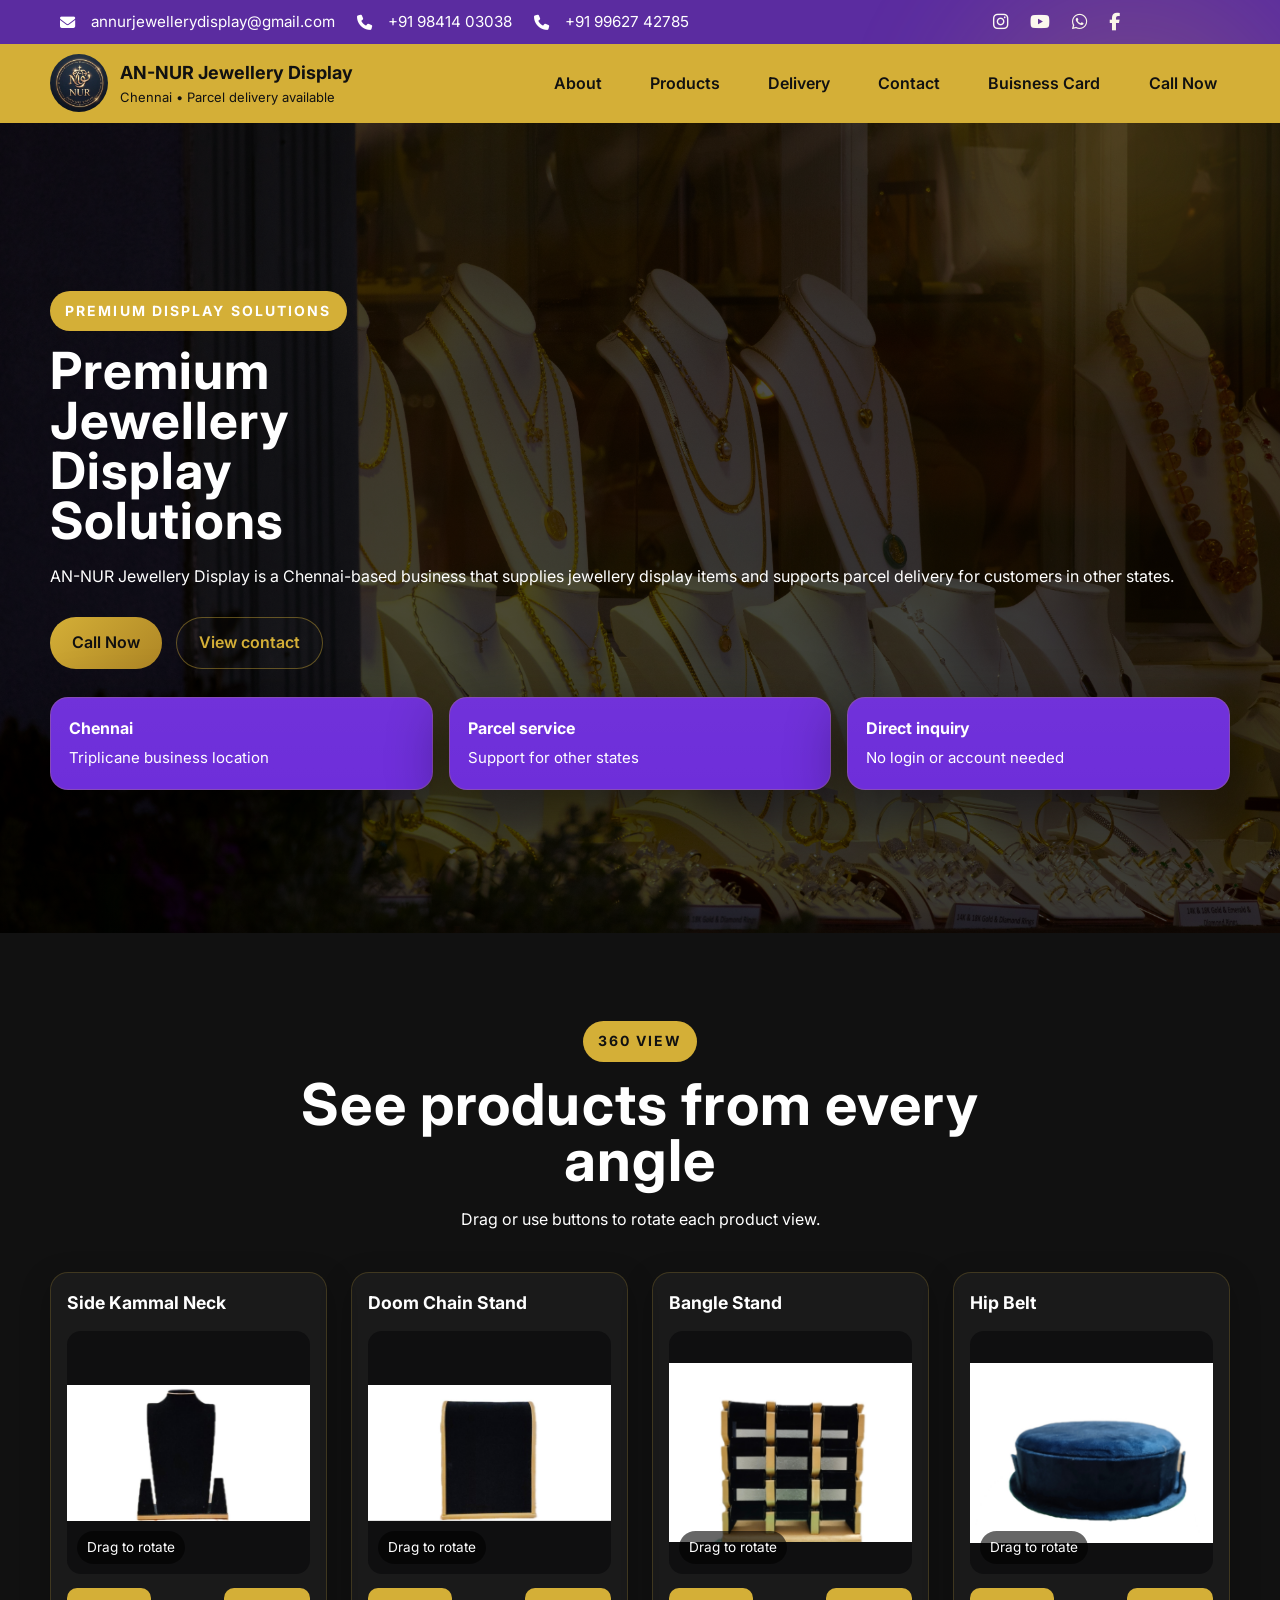
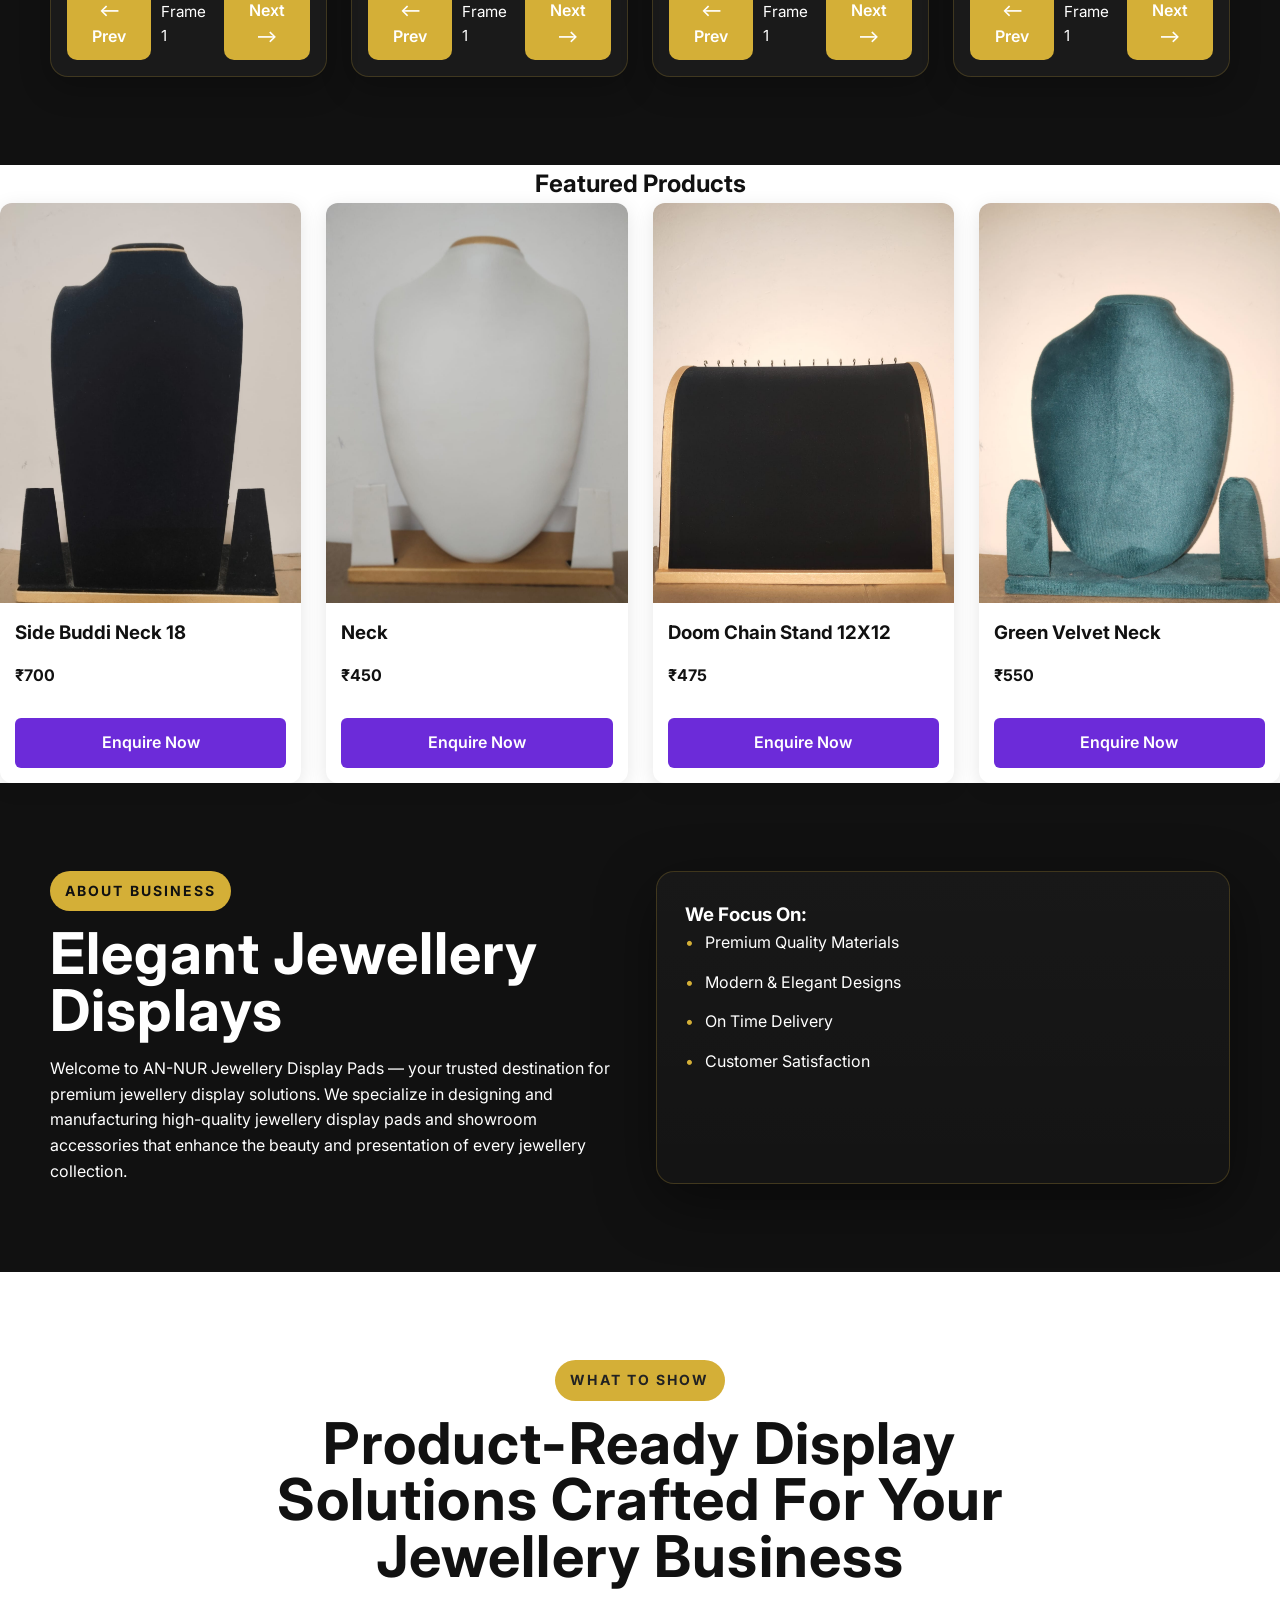
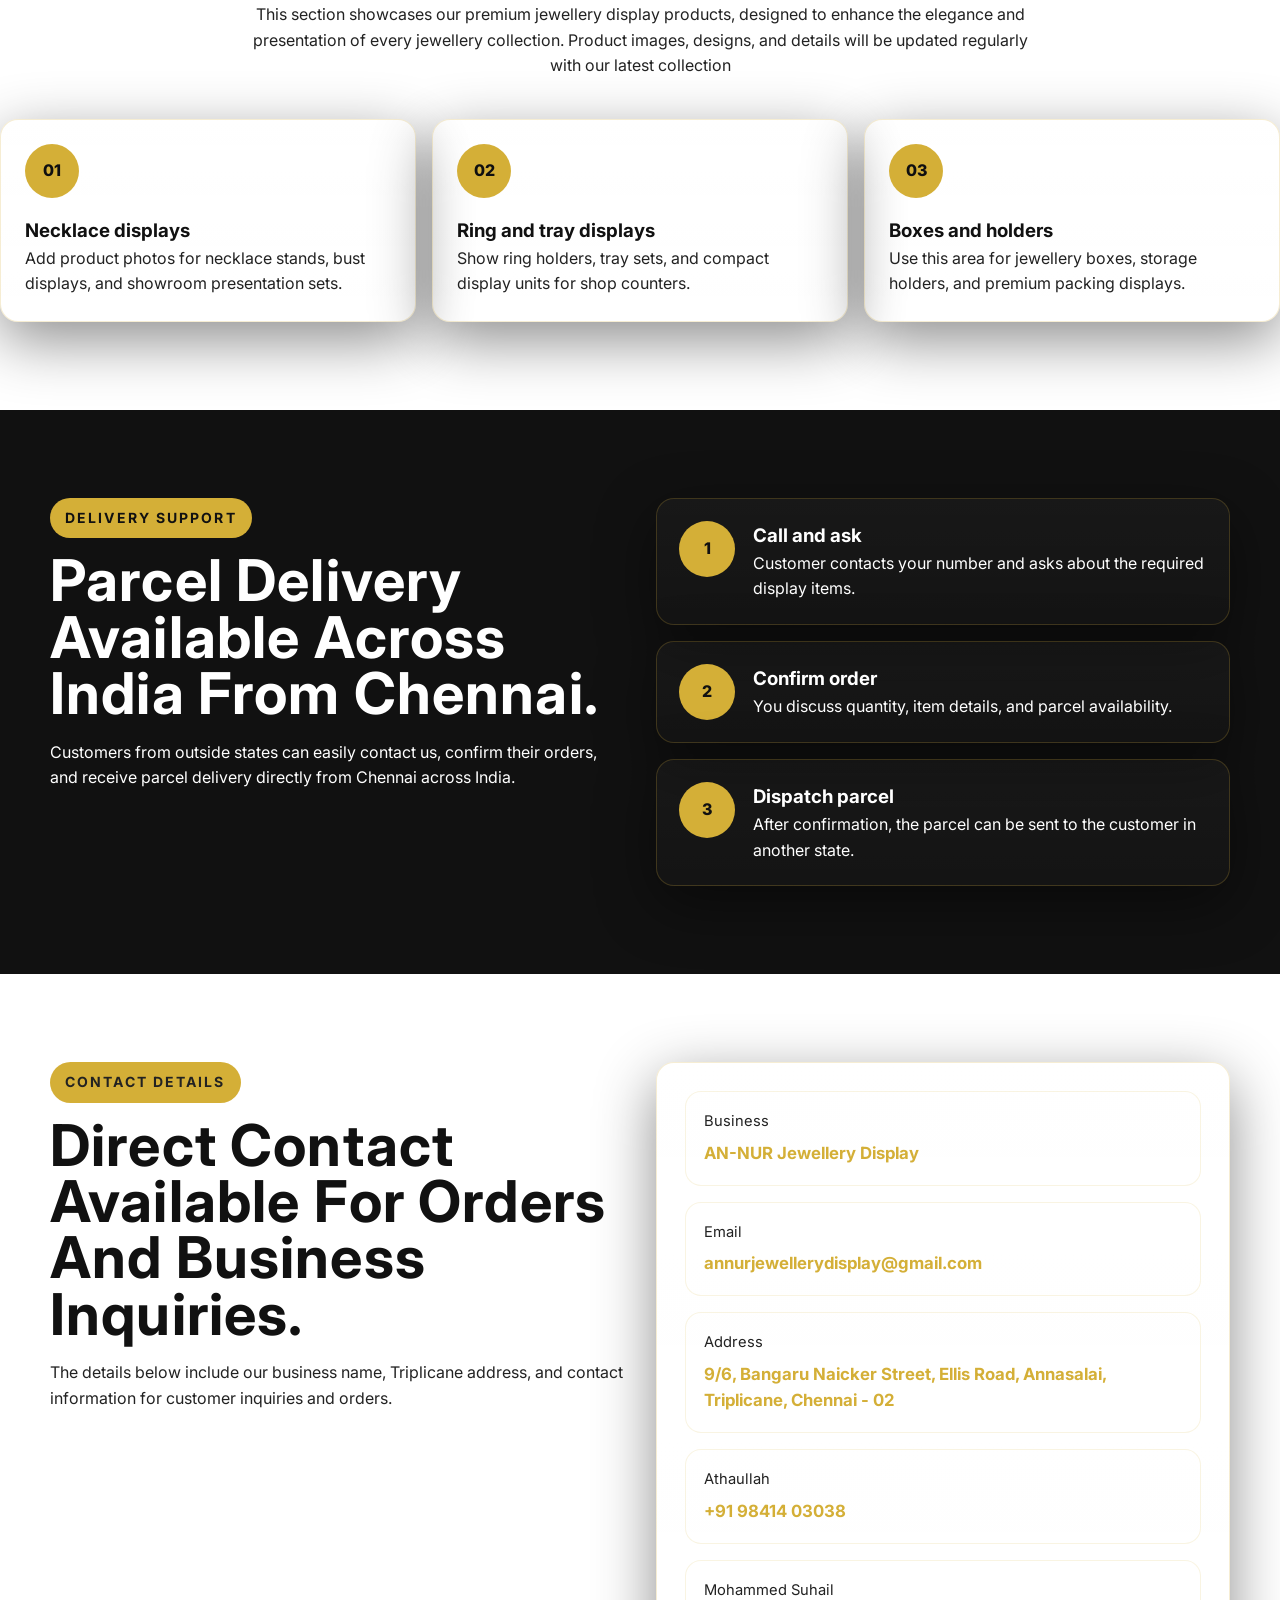
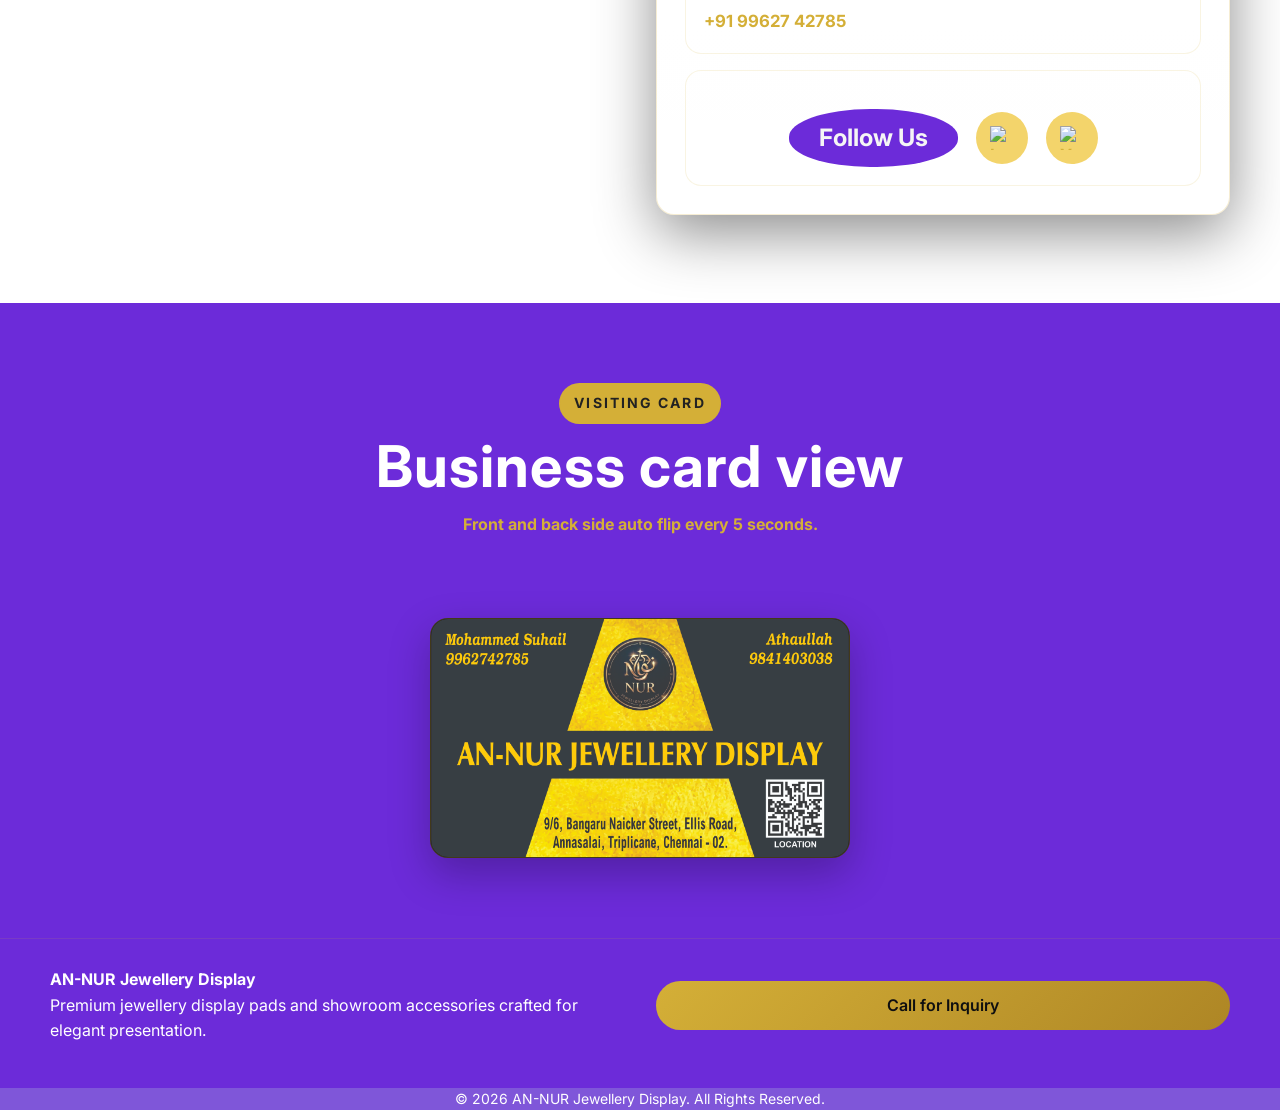
==== commit d7ec4370: "Update print statement from 'Hello' to 'Goodbye'" ====
--- a/index.html
+++ b/index.html
@@ -26,7 +26,7 @@
     <a href="mailto:annurdisplay@gmail.com">
       <i class="fa-solid fa-envelope"></i>
 annurjewellerydisplay@gmail.com    </a>
- <a href="tel:+919962742785">
+ <a href="tel:+91981403038">
       <i class="fa-solid fa-phone"></i>
       +91 98414 03038
     </a>
@@ -91,7 +91,7 @@
         <a href="#delivery">Delivery</a>
         <a href="#contact">Contact</a>
         <a href="#businessCard">Buisness Card</a>
-        <a href="tel:+919962742785" class="nav-cta">Call Now</a>
+        <a href="tel:+919841403038" class="nav-cta">Call Now</a>
 
       
       </nav>
@@ -638,4 +638,4 @@
   });
 </script>
 </body>
-</html>+</html>
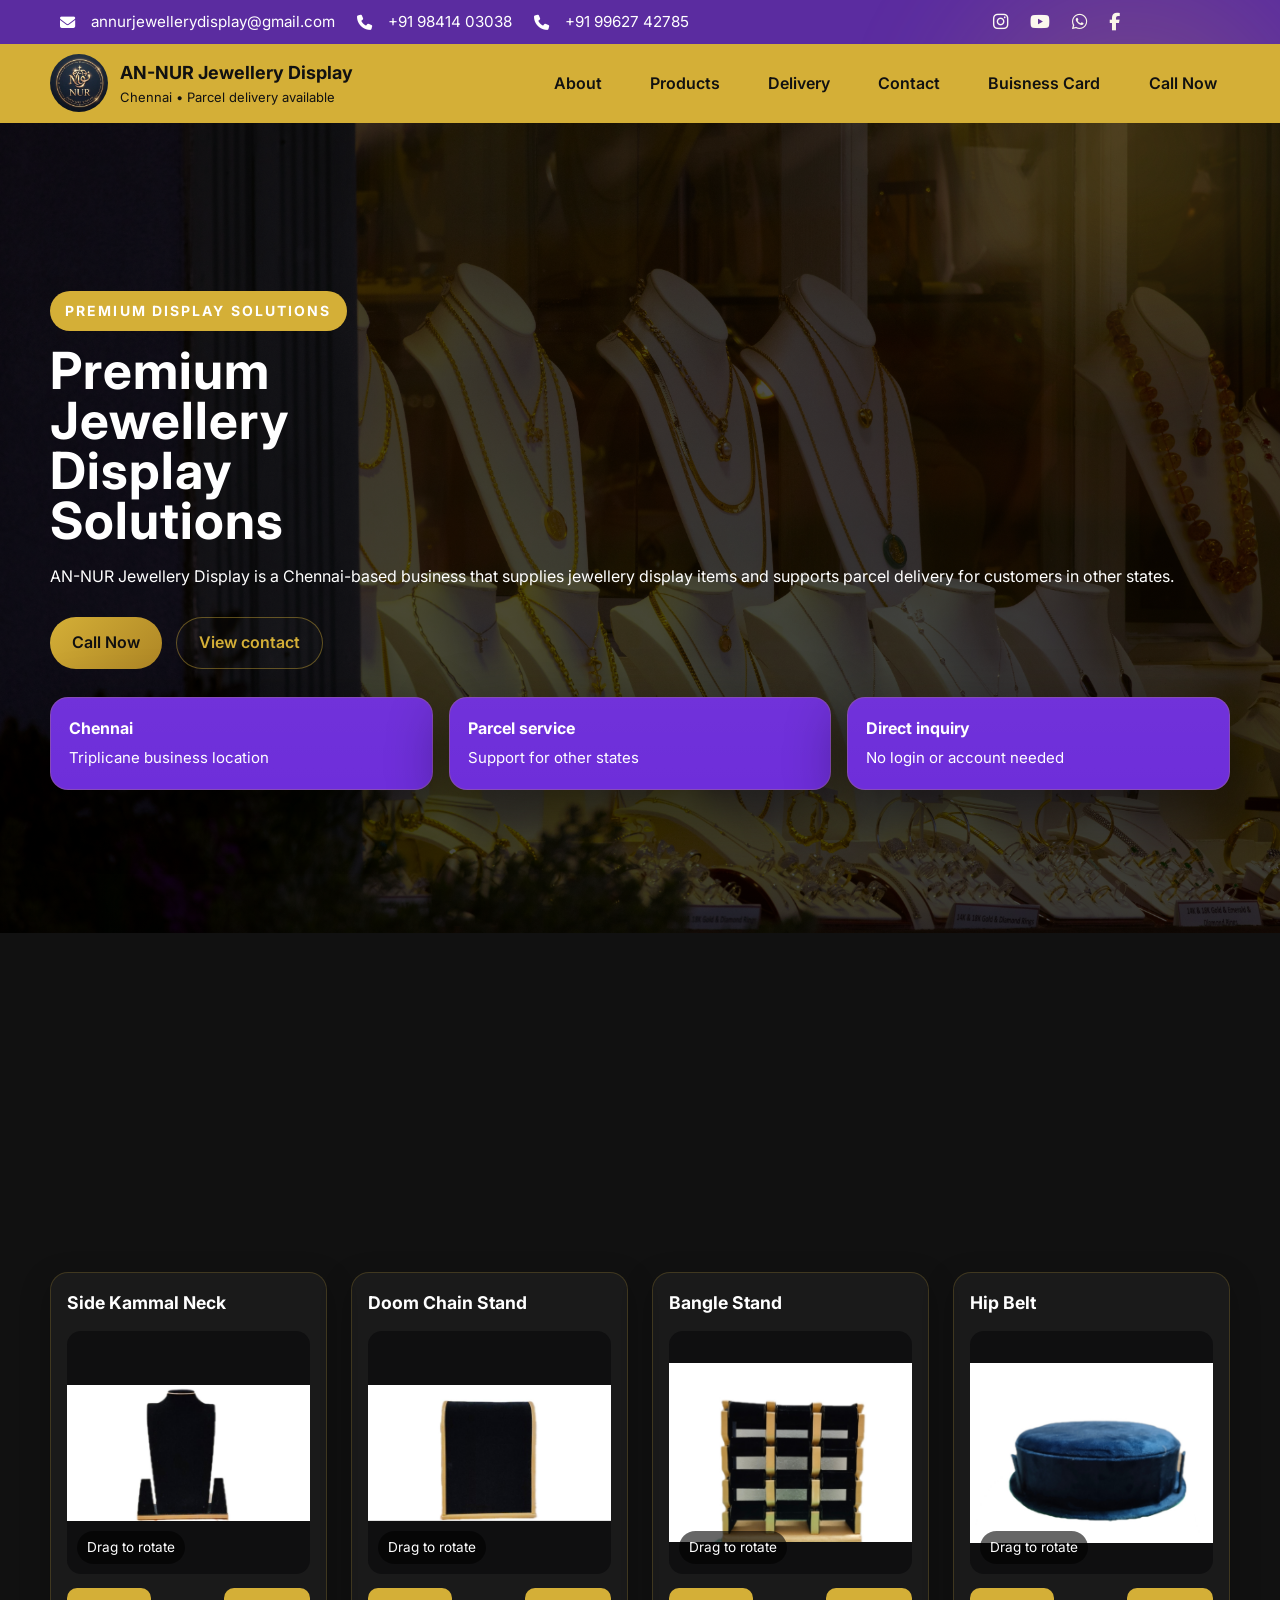
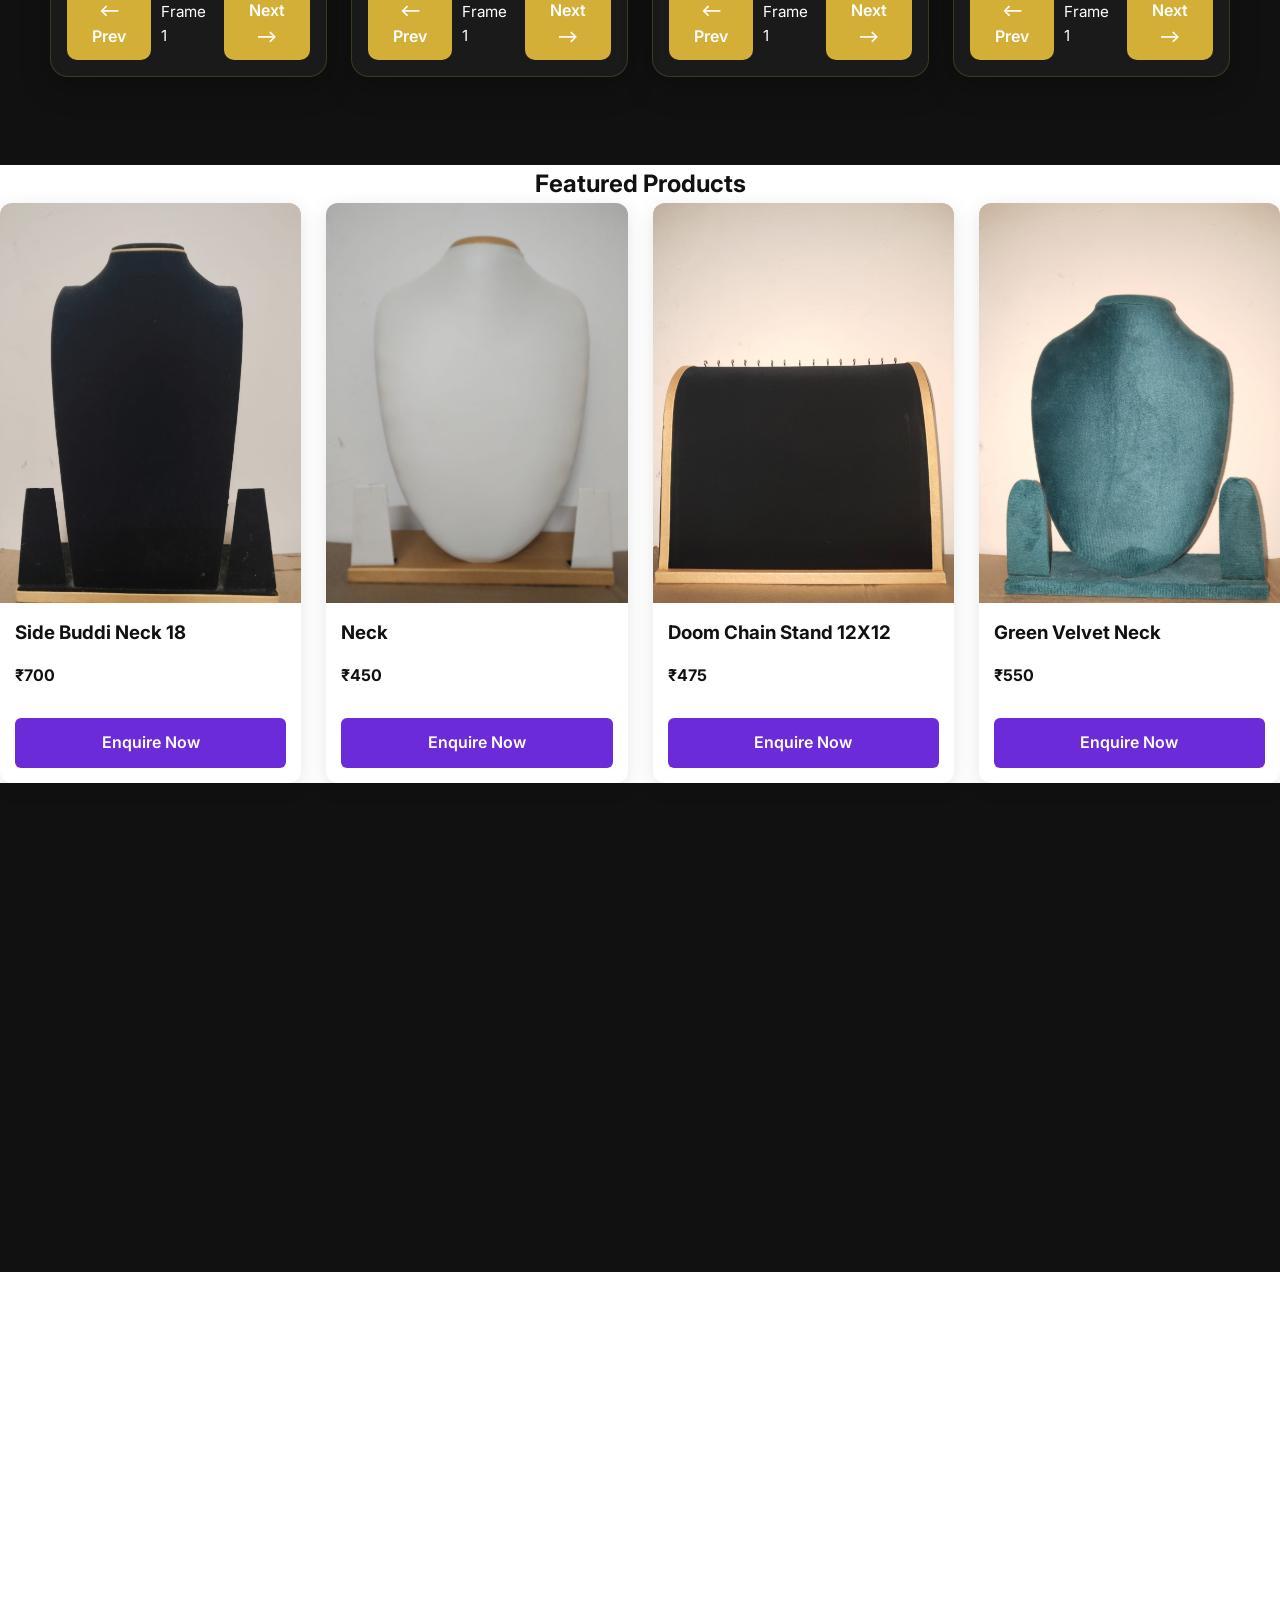
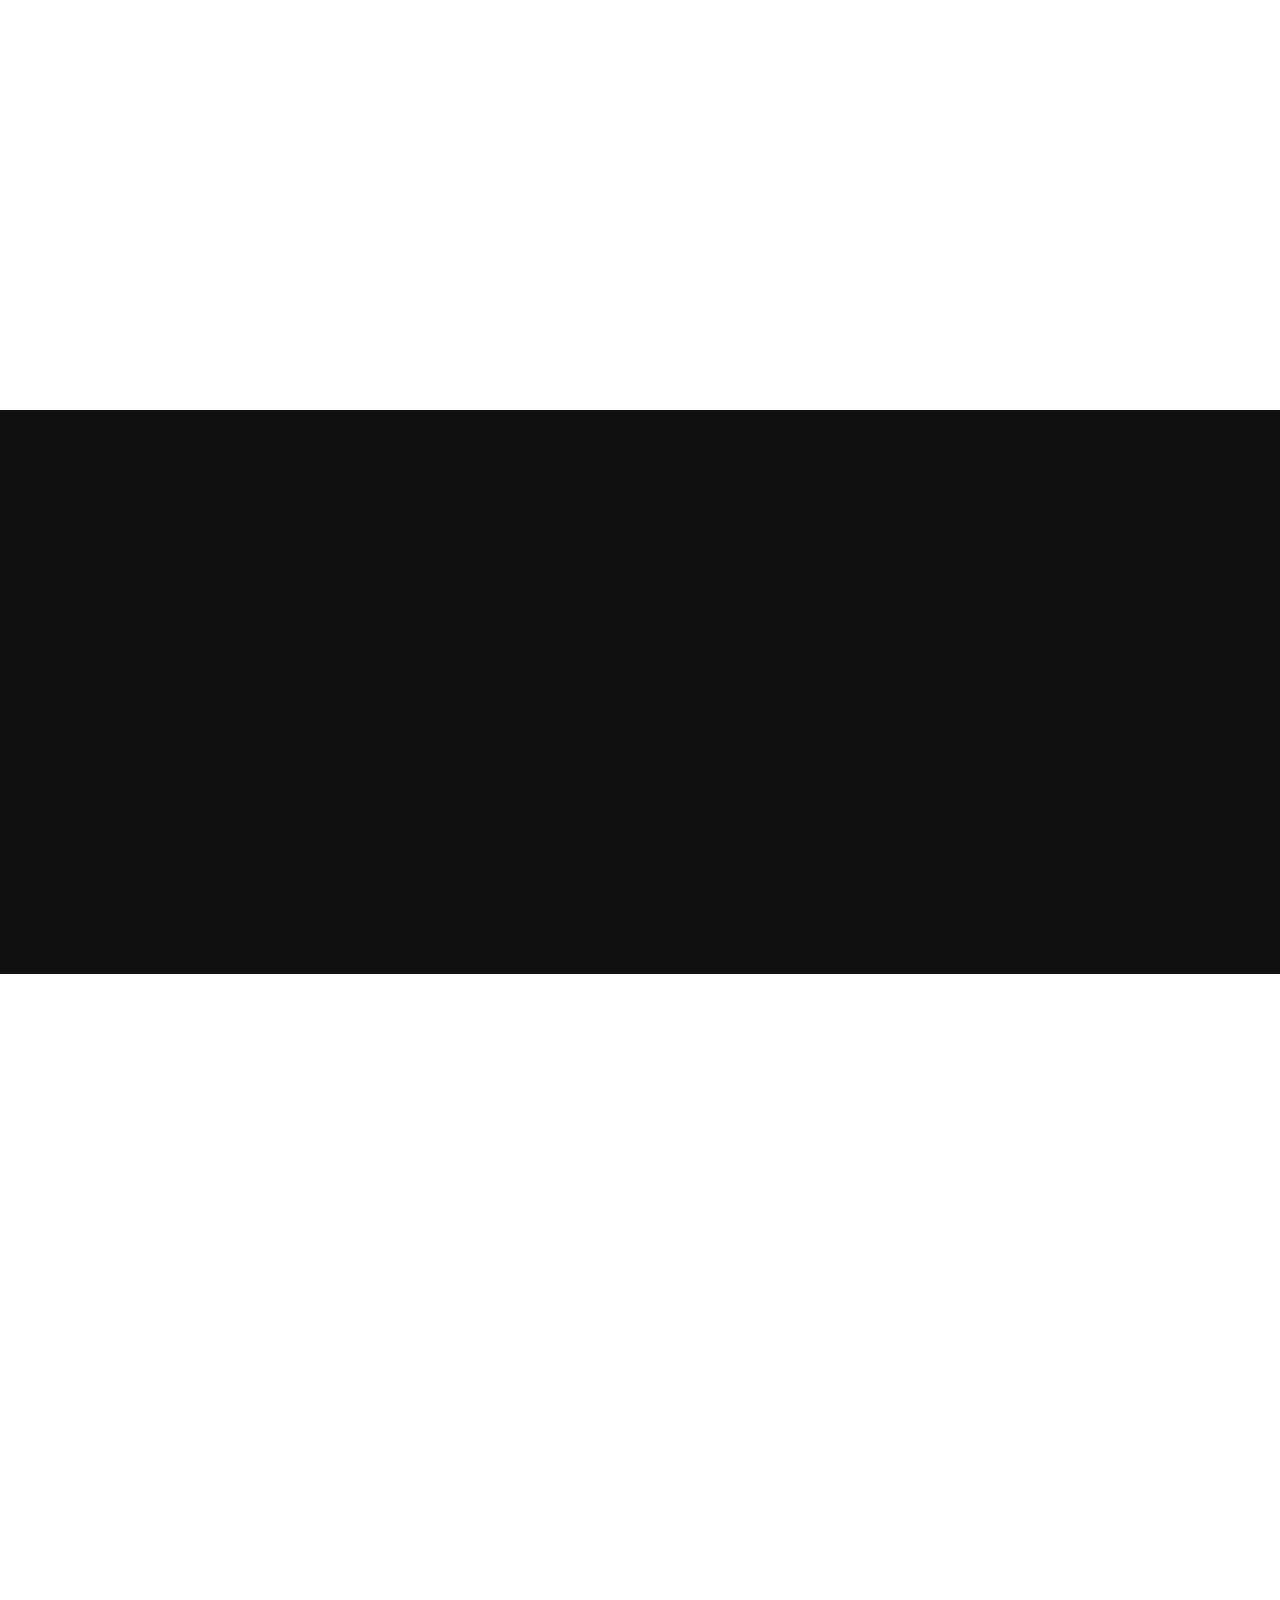
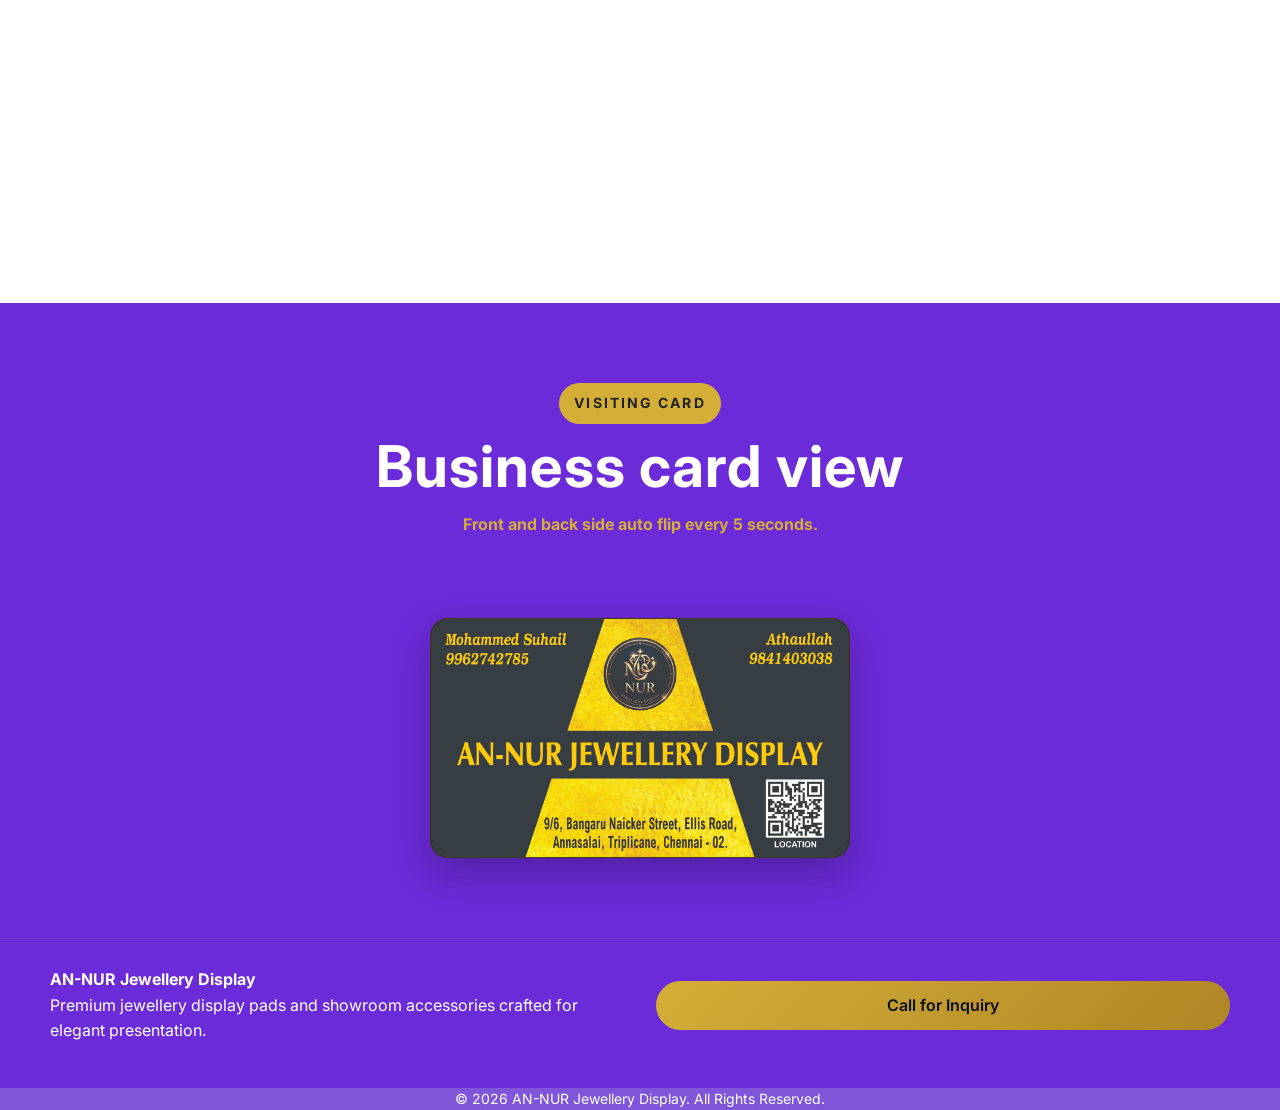
==== commit adced584: "Update index.html" ====
--- a/index.html
+++ b/index.html
@@ -108,7 +108,7 @@
             AN-NUR Jewellery Display is a Chennai-based business that supplies jewellery display items and supports parcel delivery for customers in other states.
           </p>
           <div class="hero-actions">
-            <a href="tel:+919962742785" class="btn btn-primary">Call Now</a>
+            <a href="tel:+91919841403038" class="btn btn-primary">Call Now</a>
             <a href="#contact" class="btn btn-secondary">View contact</a>
           </div>
           <div class="hero-stats">
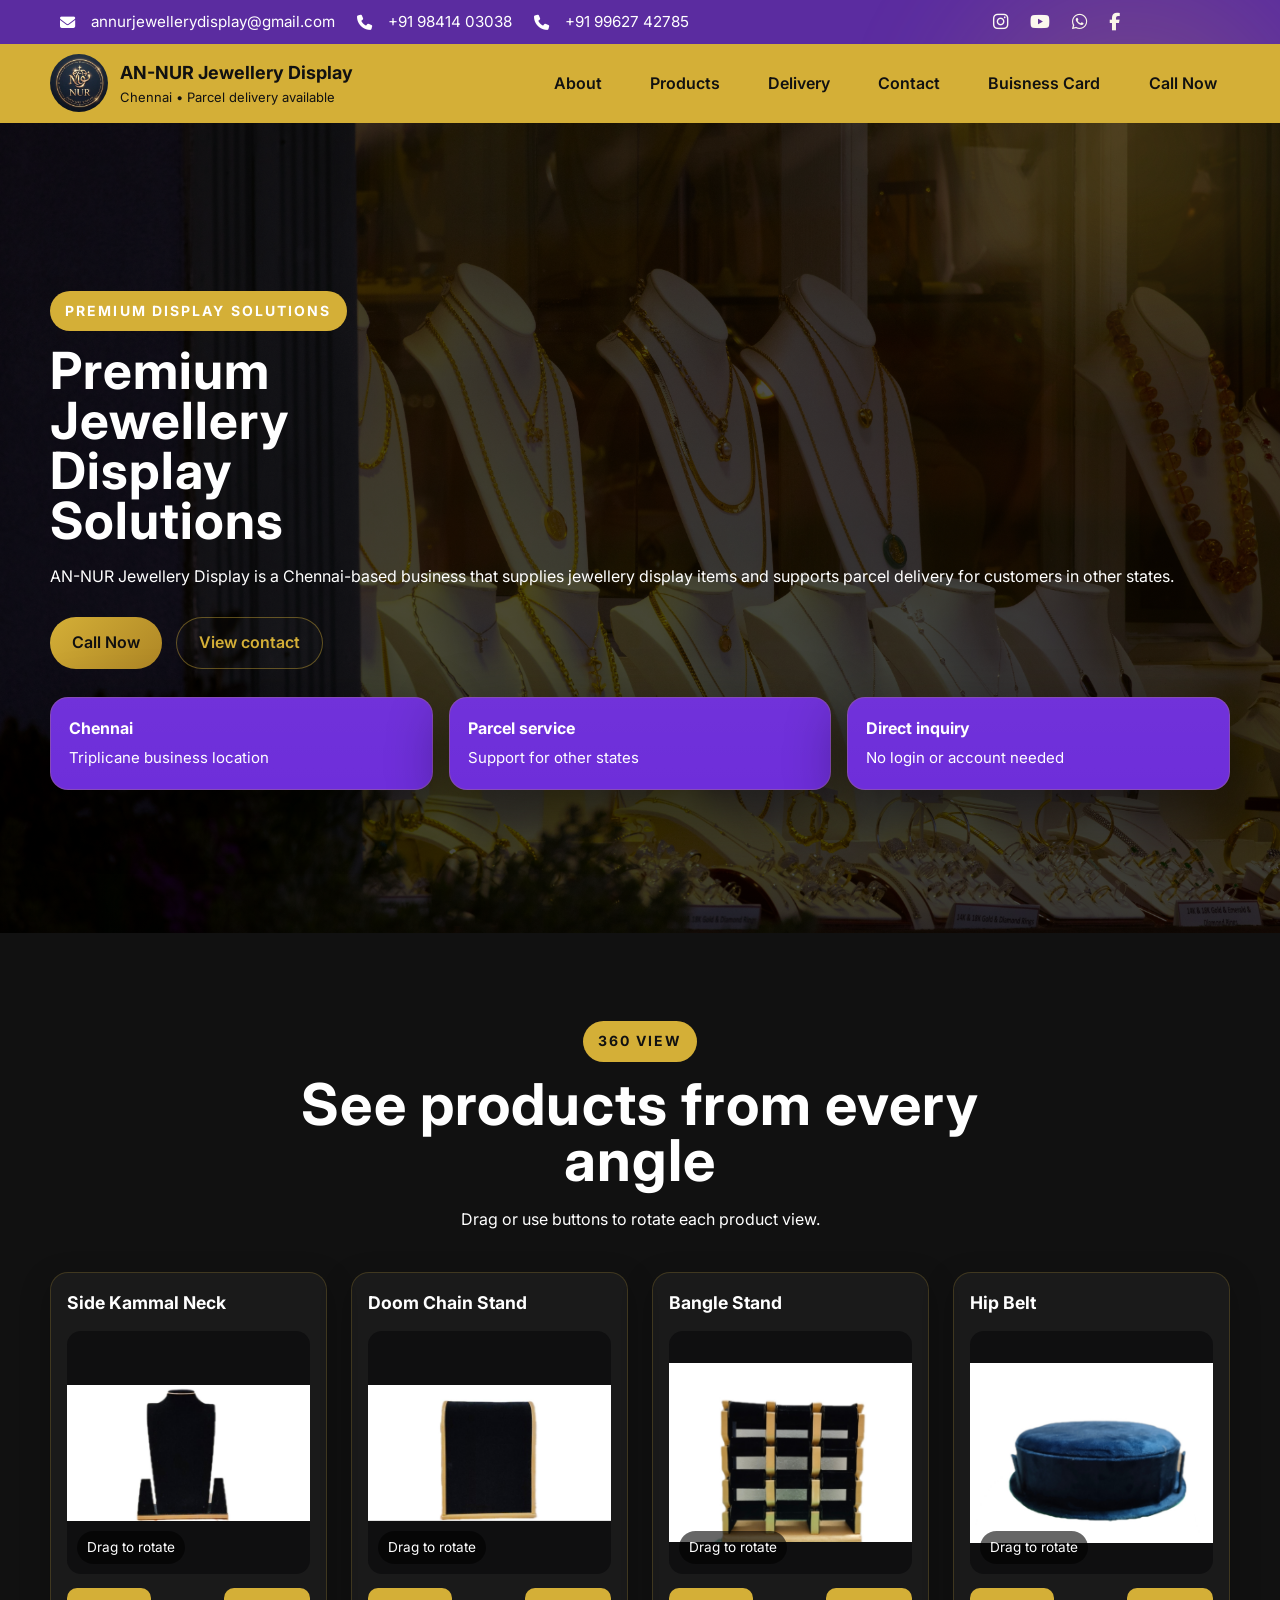
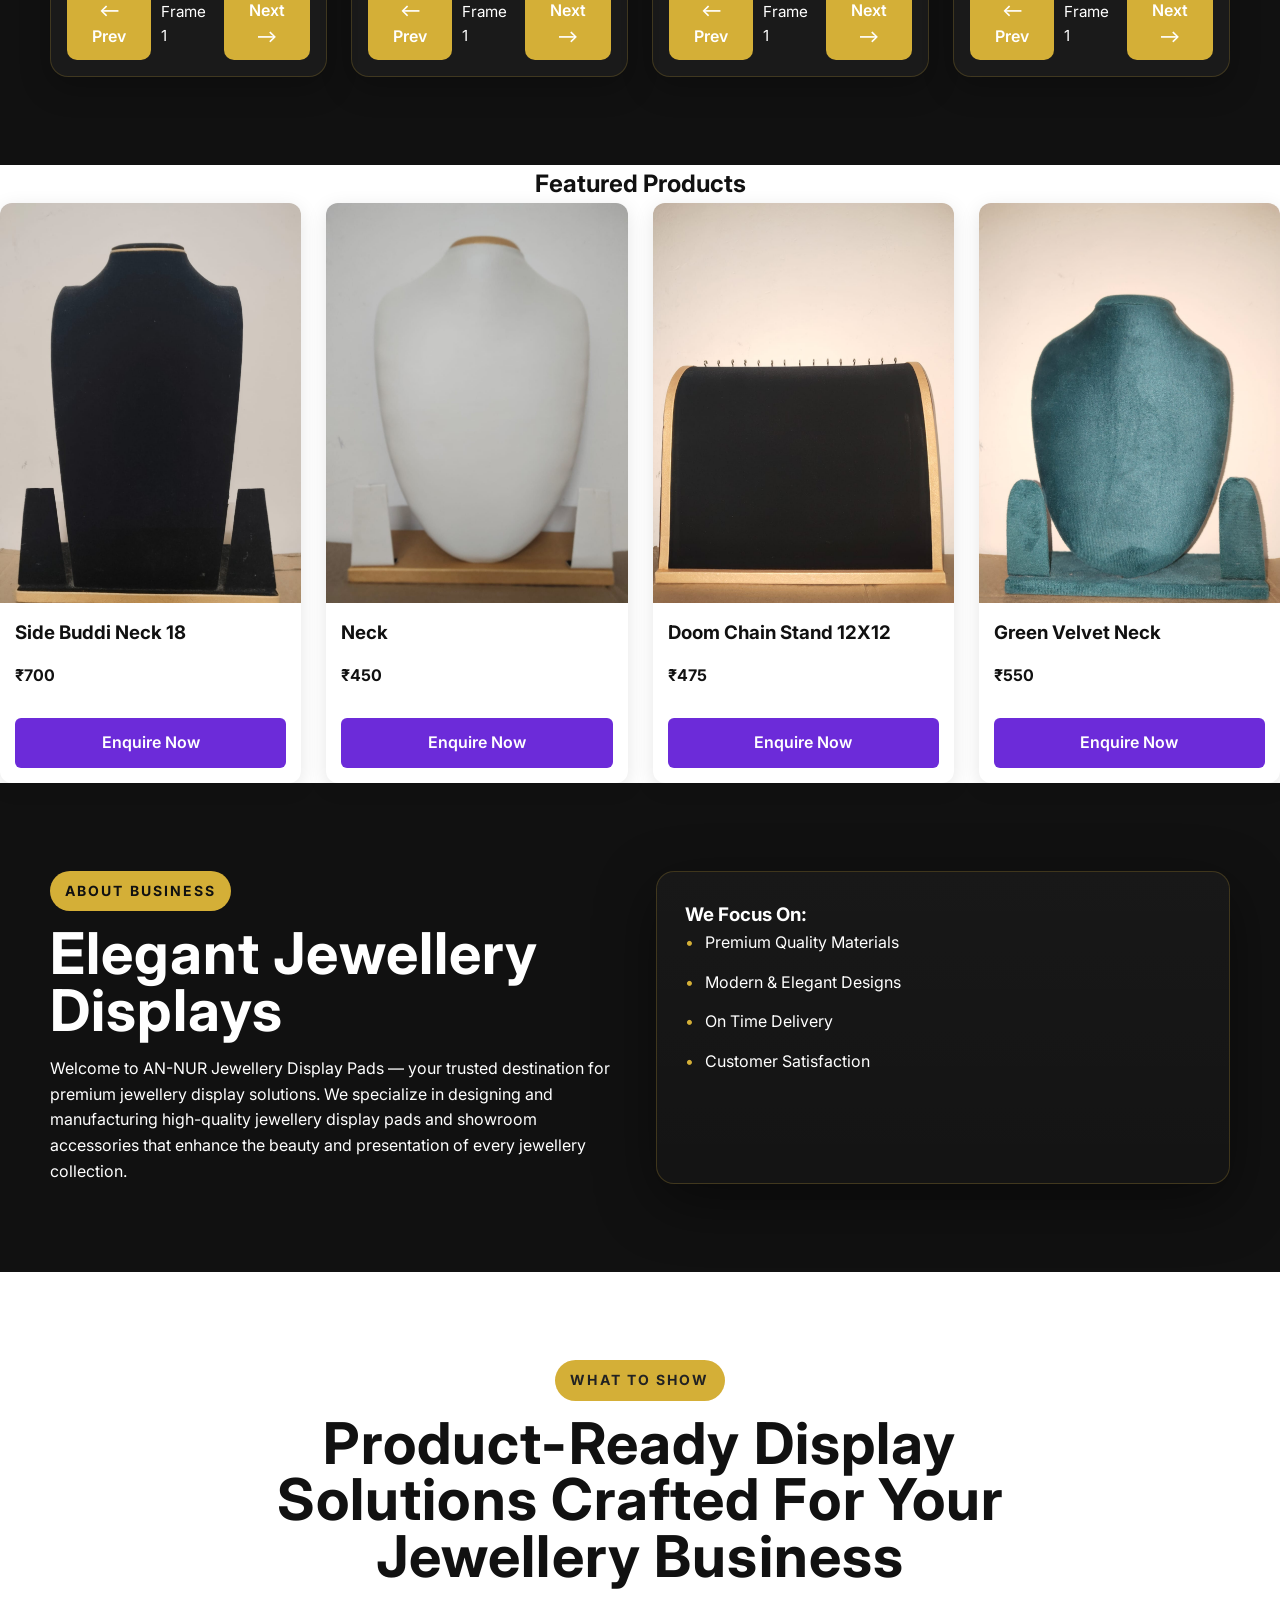
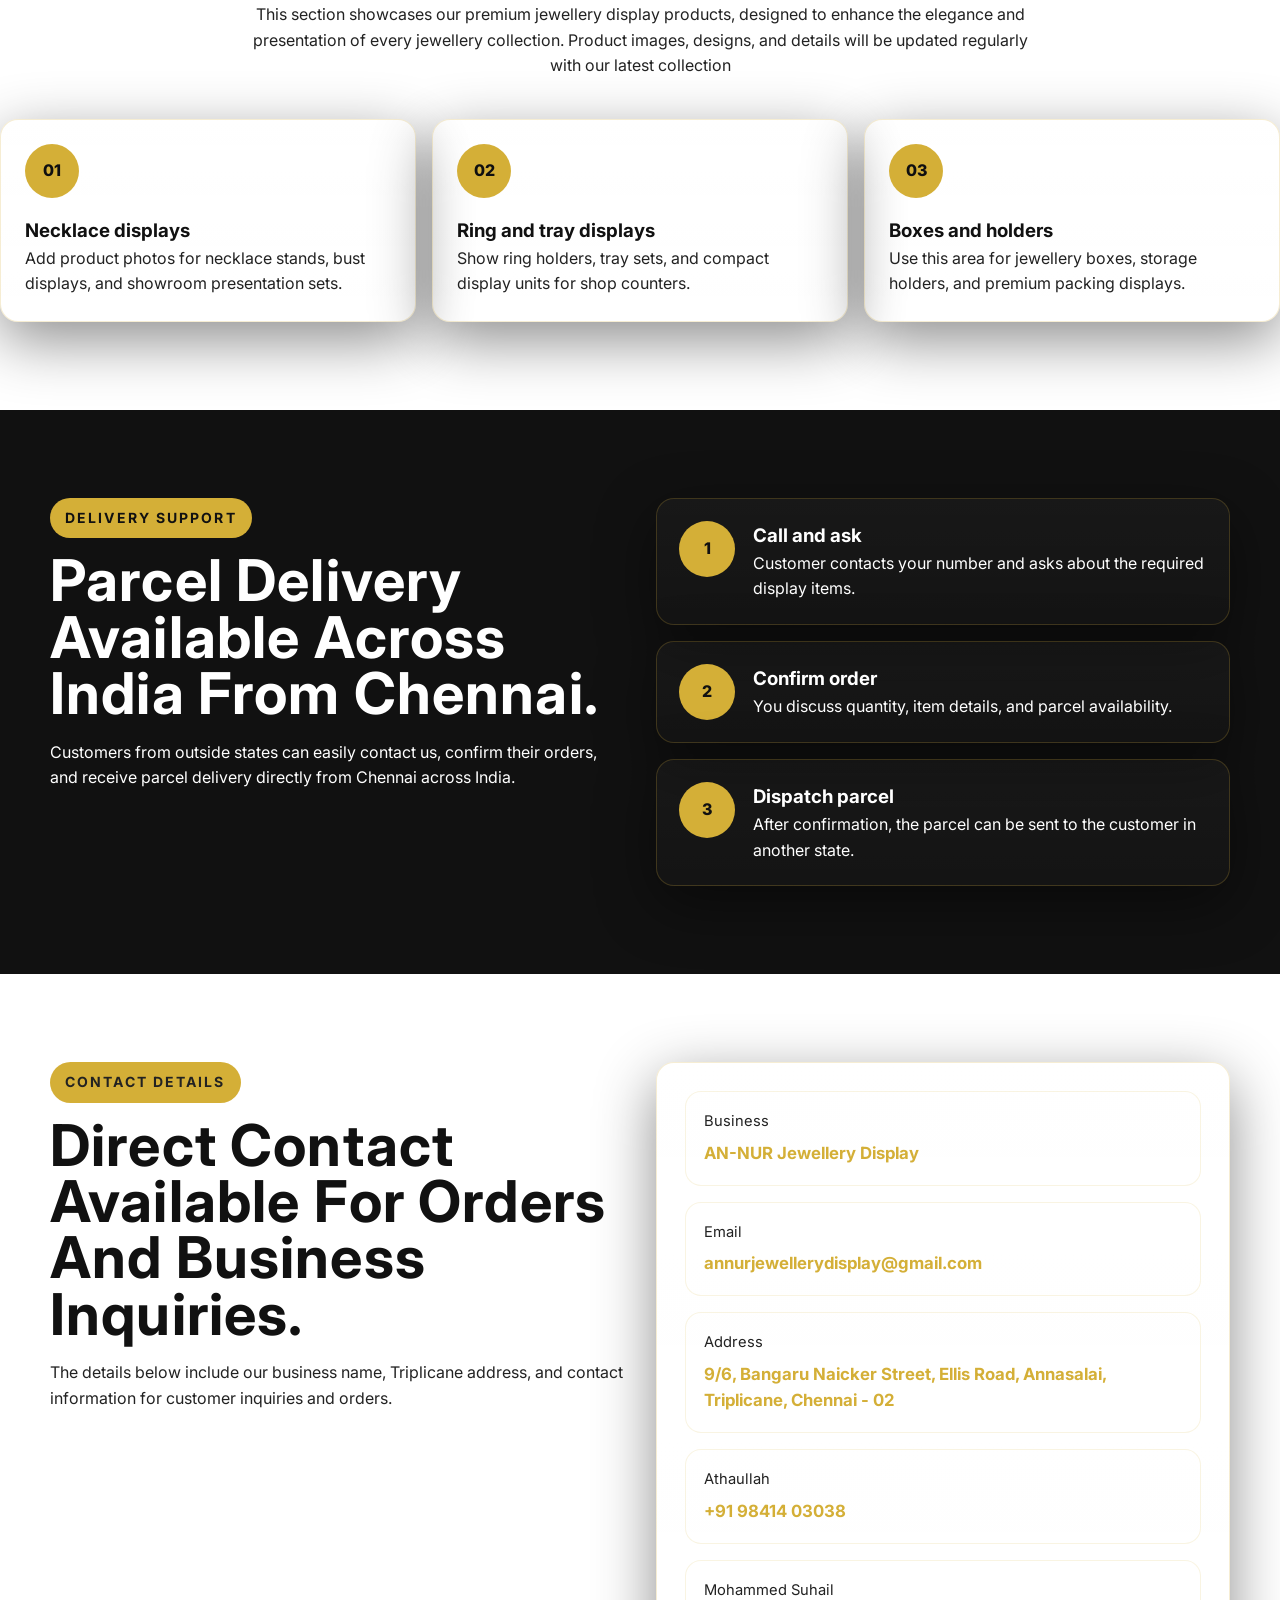
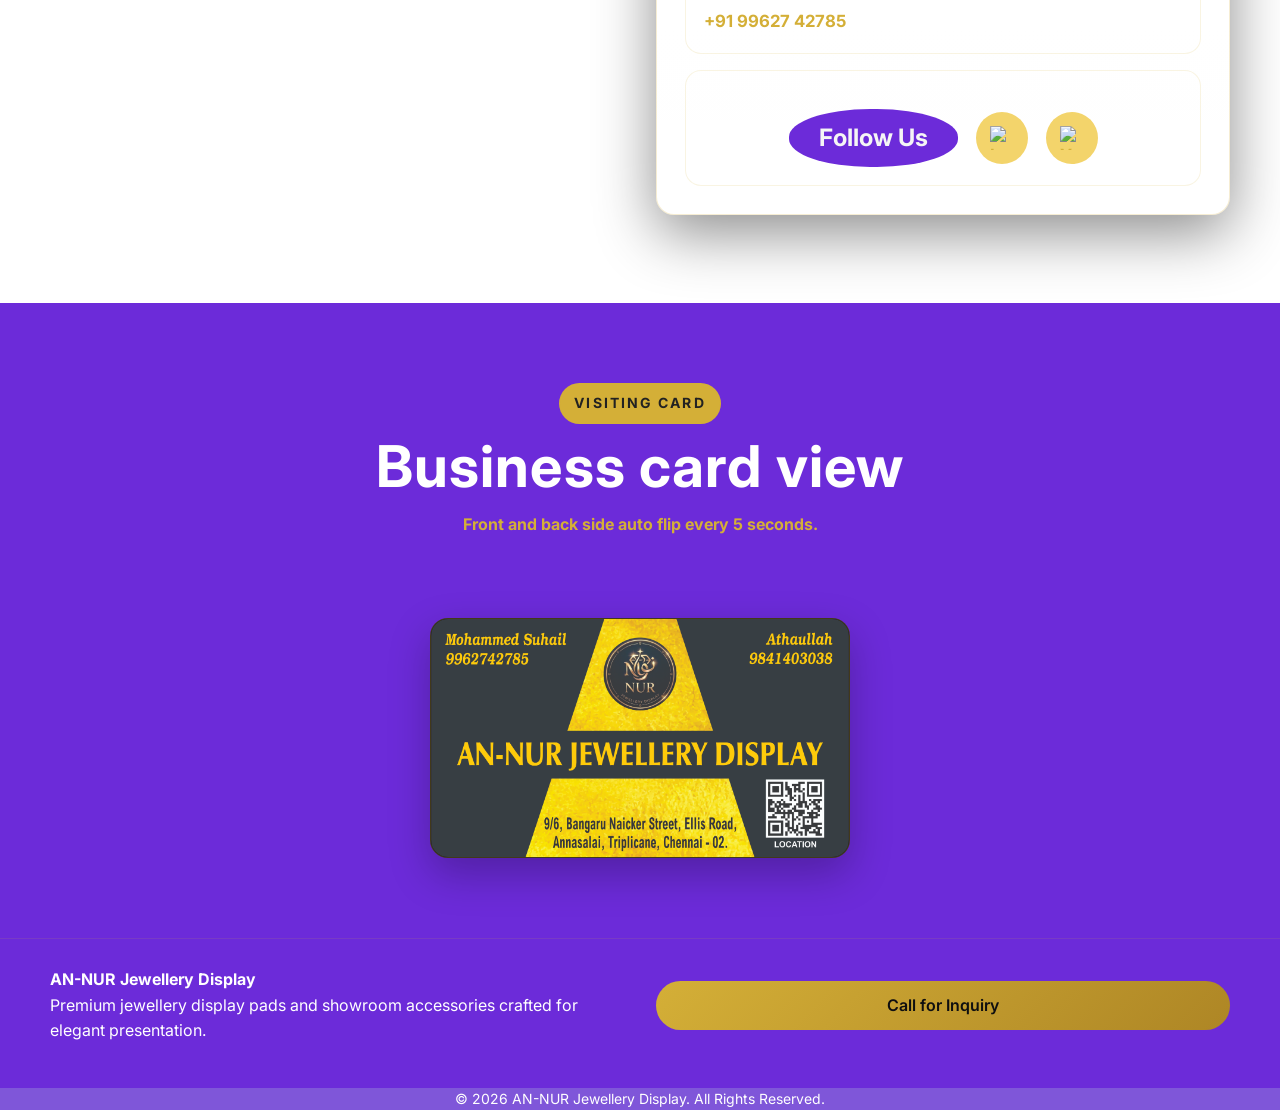
==== commit 09e6ab61: "Update fmt.Println message from 'Hello' to 'Goodbye'" ====
--- a/index.html
+++ b/index.html
@@ -26,7 +26,7 @@
     <a href="mailto:annurdisplay@gmail.com">
       <i class="fa-solid fa-envelope"></i>
 annurjewellerydisplay@gmail.com    </a>
- <a href="tel:+91981403038">
+ <a href="tel:+919841403038">
       <i class="fa-solid fa-phone"></i>
       +91 98414 03038
     </a>
@@ -108,7 +108,7 @@
             AN-NUR Jewellery Display is a Chennai-based business that supplies jewellery display items and supports parcel delivery for customers in other states.
           </p>
           <div class="hero-actions">
-            <a href="tel:+91919841403038" class="btn btn-primary">Call Now</a>
+            <a href="tel:+919841403038" class="btn btn-primary">Call Now</a>
             <a href="#contact" class="btn btn-secondary">View contact</a>
           </div>
           <div class="hero-stats">
--- a/style.css
+++ b/style.css
@@ -1149,4 +1149,42 @@
   color:#ffffff;
   font-size:14px;
   text-align: center;
-}+}
+
+
+@media (max-width: 768px) {
+  body {
+    overflow-x: hidden;
+  }
+
+  .hero,
+  .product-section,
+  .cards-section,
+  .container,
+  .hero-content,
+  .info-grid,
+  .product-grid {
+    width: 100% !important;
+    max-width: 100% !important;
+    padding-left: 12px !important;
+    padding-right: 12px !important;
+    margin: 0 !important;
+  }
+
+  .info-grid,
+  .product-grid,
+  .cards-container {
+    display: flex !important;
+    flex-direction: column !important;
+    gap: 14px !important;
+  }
+
+  .card,
+  .info-card,
+  .product-card {
+    width: 100% !important;
+    max-width: 100% !important;
+    min-width: 100% !important;
+    margin: 0 !important;
+  }
+}
